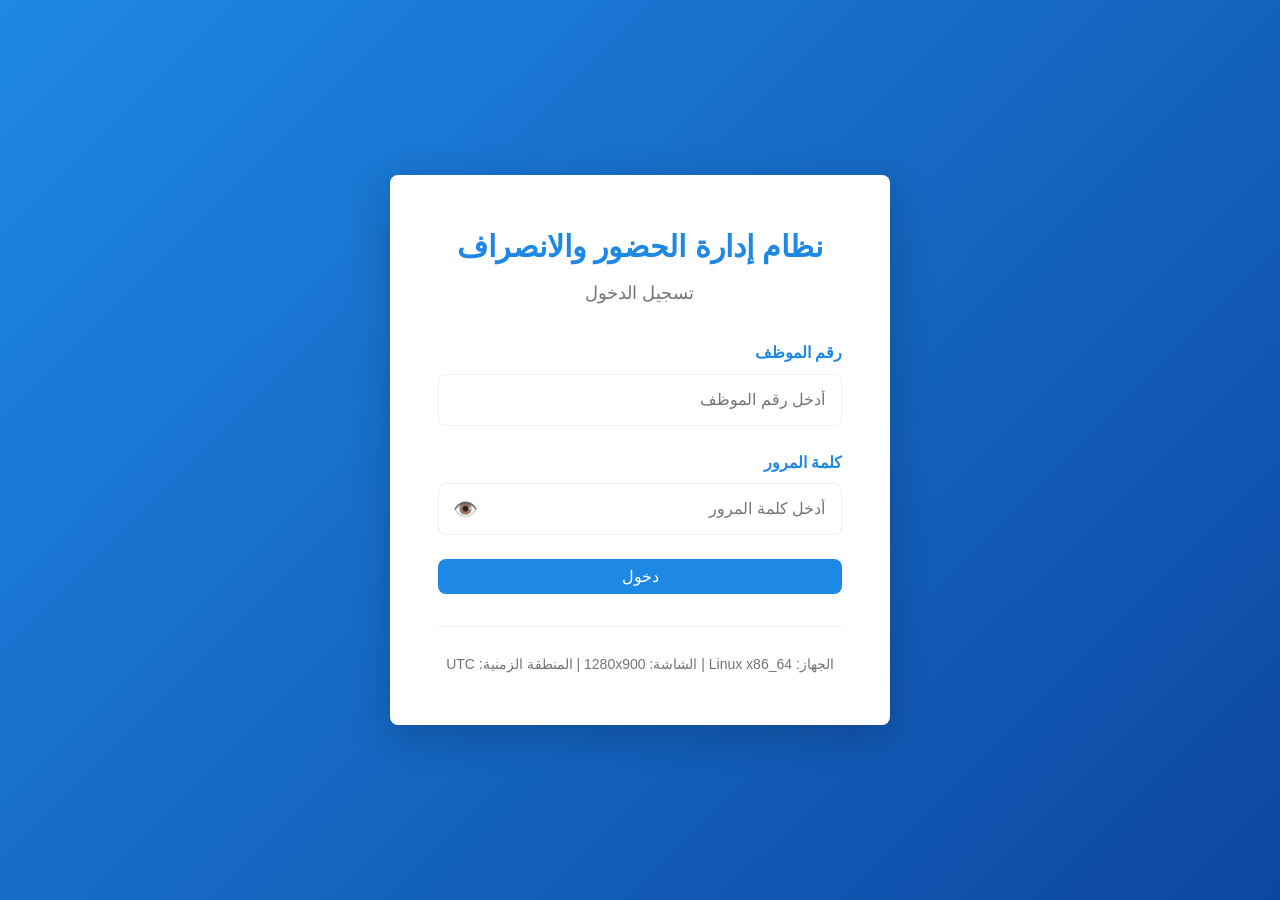
==== admin-dashboard.html @ fb148b2a "Add files via upload" ====
<!DOCTYPE html>
<html lang="ar" dir="rtl">
<head>
    <meta charset="UTF-8">
    <meta name="viewport" content="width=device-width, initial-scale=1.0">
    <meta name="theme-color" content="#d32f2f">
    <title>لوحة المدير - نظام الحضور والانصراف</title>
    <link rel="stylesheet" href="css/style.css">
    <link rel="stylesheet" href="css/dashboard.css">
</head>
<body>
    <div class="dashboard-container admin-dashboard">
        <!-- الشريط العلوي (Header) -->
        <header class="dashboard-header admin-header">
            <div class="header-content">
                <h1>لوحة إدارة النظام</h1>
                <div class="user-info">
                    <span id="adminName" class="user-name">--</span>
                    <button id="logoutBtn" class="btn btn-logout">تسجيل الخروج</button>
                </div>
            </div>
        </header>

        <!-- الجزء الرئيسي -->
        <main class="dashboard-main">
            <!-- رسائل التنبيه -->
            <div id="alertContainer" class="alert-container"></div>

            <!-- علامات التبويب (Tabs) -->
            <div class="tabs-container">
                <div class="tabs-header">
                    <button class="tab-btn active" data-tab="employees">إدارة الموظفين</button>
                    <button class="tab-btn" data-tab="disciplines">الجزاءات والسلف</button>
                    <button class="tab-btn" data-tab="reports">التقارير</button>
                    <button class="tab-btn" data-tab="devices">إدارة الأجهزة</button>
                    <button class="tab-btn" data-tab="settings">الإعدادات</button>
                </div>

                <!-- تبويب: إدارة الموظفين -->
                <div id="employees" class="tab-content active">
                    <h2>إدارة الموظفين</h2>
                    <button id="addEmployeeBtn" class="btn btn-primary">+ إضافة موظف جديد</button>
                    
                    <div class="table-responsive" style="margin-top: 20px;">
                        <table class="data-table">
                            <thead>
                                <tr>
                                    <th>المعرف</th>
                                    <th>الاسم</th>
                                    <th>الوظيفة</th>
                                    <th>الراتب</th>
                                    <th>الهاتف</th>
                                    <th>الحالة</th>
                                    <th>الإجراءات</th>
                                </tr>
                            </thead>
                            <tbody id="employeesTableBody">
                                <tr>
                                    <td colspan="7" class="text-center">جاري التحميل...</td>
                                </tr>
                            </tbody>
                        </table>
                    </div>
                </div>

                <!-- تبويب: الجزاءات والسلف -->
                <div id="disciplines" class="tab-content">
                    <h2>إدارة الجزاءات والسلف</h2>
                    <div class="form-row">
                        <button id="addDisciplineBtn" class="btn btn-danger">+ تطبيق جزاء</button>
                        <button id="addAdvanceBtn" class="btn btn-warning">+ إضافة سلفة</button>
                    </div>

                    <!-- جدول الجزاءات -->
                    <h3 style="margin-top: 30px;">سجل الجزاءات</h3>
                    <div class="table-responsive">
                        <table class="data-table">
                            <thead>
                                <tr>
                                    <th>الموظف</th>
                                    <th>النوع</th>
                                    <th>المبلغ/السبب</th>
                                    <th>التاريخ</th>
                                    <th>الإجراءات</th>
                                </tr>
                            </thead>
                            <tbody id="disciplinesTableBody">
                                <tr>
                                    <td colspan="5" class="text-center">لا توجد بيانات</td>
                                </tr>
                            </tbody>
                        </table>
                    </div>

                    <!-- جدول السلف -->
                    <h3 style="margin-top: 30px;">سجل السلف</h3>
                    <div class="table-responsive">
                        <table class="data-table">
                            <thead>
                                <tr>
                                    <th>الموظف</th>
                                    <th>المبلغ</th>
                                    <th>الخصم الشهري</th>
                                    <th>الأشهر المتبقية</th>
                                    <th>الإجراءات</th>
                                </tr>
                            </thead>
                            <tbody id="advancesTableBody">
                                <tr>
                                    <td colspan="5" class="text-center">لا توجد بيانات</td>
                                </tr>
                            </tbody>
                        </table>
                    </div>
                </div>

                <!-- تبويب: التقارير -->
                <div id="reports" class="tab-content">
                    <h2>التقارير</h2>
                    <div class="reports-container">
                        <!-- تقرير الحضور -->
                        <div class="report-card">
                            <h3>تقرير الحضور والانصراف</h3>
                            <div class="report-controls">
                                <input type="date" id="reportStartDate" class="form-control">
                                <input type="date" id="reportEndDate" class="form-control">
                                <button id="generateAttendanceReport" class="btn btn-info">عرض التقرير</button>
                                <button id="downloadAttendanceReport" class="btn btn-success">تحميل Excel</button>
                            </div>
                            <div class="table-responsive">
                                <table class="report-table" id="attendanceReportTable">
                                    <thead>
                                        <tr>
                                            <th>الاسم</th>
                                            <th>المعرف</th>
                                            <th>التاريخ</th>
                                            <th>وقت الحضور</th>
                                            <th>وقت الانصراف</th>
                                            <th>المدة</th>
                                            <th>الحالة</th>
                                        </tr>
                                    </thead>
                                    <tbody>
                                        <tr>
                                            <td colspan="7" class="text-center">لا توجد بيانات</td>
                                        </tr>
                                    </tbody>
                                </table>
                            </div>
                        </div>

                        <!-- تقرير الغياب -->
                        <div class="report-card">
                            <h3>تقرير الغياب</h3>
                            <div class="report-controls">
                                <input type="month" id="absenceReportMonth" class="form-control">
                                <button id="generateAbsenceReport" class="btn btn-info">عرض التقرير</button>
                                <button id="downloadAbsenceReport" class="btn btn-success">تحميل Excel</button>
                            </div>
                            <div class="table-responsive">
                                <table class="report-table" id="absenceReportTable">
                                    <thead>
                                        <tr>
                                            <th>الاسم</th>
                                            <th>المعرف</th>
                                            <th>عدد أيام الغياب</th>
                                            <th>النسبة %</th>
                                        </tr>
                                    </thead>
                                    <tbody>
                                        <tr>
                                            <td colspan="4" class="text-center">لا توجد بيانات</td>
                                        </tr>
                                    </tbody>
                                </table>
                            </div>
                        </div>

                        <!-- تقرير التأخيرات -->
                        <div class="report-card">
                            <h3>تقرير التأخيرات</h3>
                            <div class="report-controls">
                                <input type="month" id="lateReportMonth" class="form-control">
                                <button id="generateLateReport" class="btn btn-info">عرض التقرير</button>
                                <button id="downloadLateReport" class="btn btn-success">تحميل Excel</button>
                            </div>
                            <div class="table-responsive">
                                <table class="report-table" id="lateReportTable">
                                    <thead>
                                        <tr>
                                            <th>الاسم</th>
                                            <th>المعرف</th>
                                            <th>عدد مرات التأخير</th>
                                            <th>إجمالي دقائق التأخير</th>
                                        </tr>
                                    </thead>
                                    <tbody>
                                        <tr>
                                            <td colspan="4" class="text-center">لا توجد بيانات</td>
                                        </tr>
                                    </tbody>
                                </table>
                            </div>
                        </div>
                    </div>
                </div>

                <!-- تبويب: إدارة الأجهزة -->
                <div id="devices" class="tab-content">
                    <h2>طلبات تغيير الأجهزة</h2>
                    <div class="table-responsive">
                        <table class="data-table">
                            <thead>
                                <tr>
                                    <th>الموظف</th>
                                    <th>الجهاز القديم</th>
                                    <th>الجهاز الجديد</th>
                                    <th>تاريخ الطلب</th>
                                    <th>الحالة</th>
                                    <th>الإجراءات</th>
                                </tr>
                            </thead>
                            <tbody id="devicesTableBody">
                                <tr>
                                    <td colspan="6" class="text-center">لا توجد طلبات</td>
                                </tr>
                            </tbody>
                        </table>
                    </div>
                </div>

                <!-- تبويب: الإعدادات -->
                <div id="settings" class="tab-content">
                    <h2>الإعدادات</h2>
                    <div class="settings-section">
                        <h3>موقع مكان العمل</h3>
                        <div class="form-group">
                            <label>خط العرض (Latitude):</label>
                            <input type="number" id="workLatitude" class="form-control" step="0.00001" placeholder="مثلاً: 24.7136">
                        </div>
                        <div class="form-group">
                            <label>خط الطول (Longitude):</label>
                            <input type="number" id="workLongitude" class="form-control" step="0.00001" placeholder="مثلاً: 46.6753">
                        </div>
                        <div class="form-group">
                            <label>نطاق المسافة المسموح (متر):</label>
                            <input type="number" id="workRadius" class="form-control" value="100" placeholder="المسافة بالمتر">
                        </div>
                        <button id="saveLocationBtn" class="btn btn-success">حفظ الموقع</button>
                    </div>

                    <div class="settings-section">
                        <h3>أوقات العمل</h3>
                        <div class="form-group">
                            <label>موعد بدء العمل:</label>
                            <input type="time" id="workStartTime" class="form-control" value="08:00">
                        </div>
                        <div class="form-group">
                            <label>موعد نهاية العمل:</label>
                            <input type="time" id="workEndTime" class="form-control" value="17:00">
                        </div>
                        <button id="saveTimingsBtn" class="btn btn-success">حفظ الأوقات</button>
                    </div>
                </div>
            </div>
        </main>
    </div>

    <!-- Modal for forms will be added here dynamically -->
    <div id="modalContainer"></div>

    <!-- Scripts -->
    <script src="js/utils.js"></script>
    <script src="js/device-fingerprint.js"></script>
    <script src="js/sheets-api.js"></script>
    <script src="js/admin.js"></script>
</body>
</html>
---- css/style.css ----
/* ============================================
   النمط الأساسي - Mobile First
   ============================================ */

* {
    margin: 0;
    padding: 0;
    box-sizing: border-box;
}

:root {
    --primary-color: #1e88e5;
    --secondary-color: #fbc02d;
    --success-color: #43a047;
    --danger-color: #e53935;
    --warning-color: #fb8c00;
    --info-color: #0288d1;
    --light-color: #f5f5f5;
    --dark-color: #333333;
    --border-color: #eeeeee;
    --text-color: #424242;
    --text-light: #757575;
    
    --spacing-xs: 0.5rem;
    --spacing-sm: 1rem;
    --spacing-md: 1.5rem;
    --spacing-lg: 2rem;
    --spacing-xl: 3rem;
    
    --font-size-sm: 0.875rem;
    --font-size-base: 1rem;
    --font-size-lg: 1.125rem;
    --font-size-xl: 1.5rem;
    --font-size-2xl: 2rem;
    
    --border-radius: 8px;
    --transition: all 0.3s ease;
}

html {
    font-family: 'Segoe UI', Tahoma, Geneva, Verdana, sans-serif;
    -webkit-font-smoothing: antialiased;
}

body {
    font-family: 'Cairo', 'Segoe UI', sans-serif;
    background-color: var(--light-color);
    color: var(--text-color);
    line-height: 1.6;
    font-size: var(--font-size-base);
    direction: rtl;
}

/* ============================================
   التطبيق العام
   ============================================ */

h1 {
    font-size: var(--font-size-2xl);
    font-weight: bold;
    margin-bottom: var(--spacing-sm);
}

h2 {
    font-size: var(--font-size-xl);
    font-weight: 600;
    margin-bottom: var(--spacing-md);
    color: var(--dark-color);
}

h3 {
    font-size: var(--font-size-lg);
    font-weight: 600;
    margin-bottom: var(--spacing-sm);
}

p {
    margin-bottom: var(--spacing-sm);
}

a {
    color: var(--primary-color);
    text-decoration: none;
    transition: var(--transition);
}

a:hover {
    color: var(--info-color);
}

/* ============================================
   نماذج (Forms)
   ============================================ */

.form-control {
    width: 100%;
    padding: var(--spacing-sm);
    border: 1px solid var(--border-color);
    border-radius: var(--border-radius);
    font-size: var(--font-size-base);
    font-family: inherit;
    transition: var(--transition);
    background-color: white;
}

.form-control:focus {
    outline: none;
    border-color: var(--primary-color);
    box-shadow: 0 0 0 3px rgba(30, 136, 229, 0.1);
}

.form-control:disabled {
    background-color: var(--light-color);
    color: var(--text-light);
    cursor: not-allowed;
}

.form-group {
    margin-bottom: var(--spacing-md);
}

.form-group label {
    display: block;
    margin-bottom: var(--spacing-xs);
    font-weight: 500;
    color: var(--dark-color);
}

.form-row {
    display: flex;
    gap: var(--spacing-md);
    flex-wrap: wrap;
    margin-bottom: var(--spacing-md);
}

/* ============================================
   الأزرار (Buttons)
   ============================================ */

.btn {
    display: inline-flex;
    align-items: center;
    justify-content: center;
    gap: var(--spacing-xs);
    padding: var(--spacing-xs) var(--spacing-md);
    border: none;
    border-radius: var(--border-radius);
    font-size: var(--font-size-base);
    font-weight: 500;
    cursor: pointer;
    transition: var(--transition);
    text-decoration: none;
    white-space: nowrap;
    font-family: inherit;
}

.btn:disabled {
    opacity: 0.6;
    cursor: not-allowed;
}

.btn:hover:not(:disabled) {
    transform: translateY(-2px);
    box-shadow: 0 4px 12px rgba(0, 0, 0, 0.15);
}

.btn-primary {
    background-color: var(--primary-color);
    color: white;
}

.btn-primary:hover:not(:disabled) {
    background-color: #1565c0;
}

.btn-secondary {
    background-color: var(--secondary-color);
    color: #333;
}

.btn-secondary:hover:not(:disabled) {
    background-color: #f9a825;
}

.btn-success {
    background-color: var(--success-color);
    color: white;
}

.btn-success:hover:not(:disabled) {
    background-color: #388e3c;
}

.btn-danger {
    background-color: var(--danger-color);
    color: white;
}

.btn-danger:hover:not(:disabled) {
    background-color: #c62828;
}

.btn-warning {
    background-color: var(--warning-color);
    color: white;
}

.btn-warning:hover:not(:disabled) {
    background-color: #e65100;
}

.btn-info {
    background-color: var(--info-color);
    color: white;
}

.btn-info:hover:not(:disabled) {
    background-color: #0277bd;
}

.btn-logout {
    background-color: transparent;
    border: 1px solid var(--danger-color);
    color: var(--danger-color);
}

.btn-logout:hover:not(:disabled) {
    background-color: var(--danger-color);
    color: white;
}

.btn-block {
    width: 100%;
}

.btn-lg {
    padding: var(--spacing-md) var(--spacing-lg);
    font-size: var(--font-size-lg);
}

.btn-sm {
    padding: var(--spacing-xs) var(--spacing-sm);
    font-size: var(--font-size-sm);
}

/* ============================================
   الرسائل والتنبيهات
   ============================================ */

.alert {
    padding: var(--spacing-sm) var(--spacing-md);
    border-radius: var(--border-radius);
    margin-bottom: var(--spacing-md);
    animation: slideInDown 0.3s ease;
}

@keyframes slideInDown {
    from {
        transform: translateY(-20px);
        opacity: 0;
    }
    to {
        transform: translateY(0);
        opacity: 1;
    }
}

.alert-success {
    background-color: #e8f5e9;
    border-left: 4px solid var(--success-color);
    color: #2e7d32;
}

.alert-danger {
    background-color: #ffebee;
    border-left: 4px solid var(--danger-color);
    color: #c62828;
}

.alert-warning {
    background-color: #fff3e0;
    border-left: 4px solid var(--warning-color);
    color: #e65100;
}

.alert-info {
    background-color: #e1f5fe;
    border-left: 4px solid var(--info-color);
    color: #0277bd;
}

.alert-container {
    position: fixed;
    top: var(--spacing-md);
    right: var(--spacing-md);
    max-width: 400px;
    z-index: 1000;
}

/* ============================================
   الجداول
   ============================================ */

.table-responsive {
    overflow-x: auto;
    margin-bottom: var(--spacing-lg);
}

table {
    width: 100%;
    border-collapse: collapse;
    background-color: white;
}

th {
    background-color: var(--primary-color);
    color: white;
    padding: var(--spacing-sm);
    text-align: right;
    font-weight: 600;
}

td {
    padding: var(--spacing-sm);
    border-bottom: 1px solid var(--border-color);
}

tr:hover {
    background-color: var(--light-color);
}

.text-center {
    text-align: center;
}

.text-right {
    text-align: right;
}

.text-left {
    text-align: left;
}

/* ============================================
   البطاقات
   ============================================ */

.card-section {
    background-color: white;
    border-radius: var(--border-radius);
    padding: var(--spacing-lg);
    margin-bottom: var(--spacing-lg);
    box-shadow: 0 2px 4px rgba(0, 0, 0, 0.1);
}

/* ============================================
   حالة التحميل
   ============================================ */

.loading-spinner {
    display: flex;
    flex-direction: column;
    align-items: center;
    justify-content: center;
    padding: var(--spacing-lg);
}

.spinner {
    width: 40px;
    height: 40px;
    border: 4px solid var(--light-color);
    border-top-color: var(--primary-color);
    border-radius: 50%;
    animation: spin 1s linear infinite;
}

@keyframes spin {
    to {
        transform: rotate(360deg);
    }
}

.spinner + p {
    margin-top: var(--spacing-md);
    color: var(--text-light);
}

/* ============================================
   الشبكات (Grid)
   ============================================ */

.grid {
    display: grid;
    gap: var(--spacing-md);
}

.grid-2 {
    grid-template-columns: repeat(2, 1fr);
}

.grid-3 {
    grid-template-columns: repeat(3, 1fr);
}

.grid-4 {
    grid-template-columns: repeat(4, 1fr);
}

/* ============================================
   الاستجابية للأجهزة الكبيرة
   ============================================ */

@media (min-width: 768px) {
    :root {
        --font-size-xl: 1.875rem;
        --font-size-2xl: 2.5rem;
    }

    .grid-2 {
        grid-template-columns: repeat(2, 1fr);
    }

    .grid-3 {
        grid-template-columns: repeat(3, 1fr);
    }

    .grid-4 {
        grid-template-columns: repeat(4, 1fr);
    }
}

@media (min-width: 1024px) {
    .alert-container {
        max-width: 600px;
    }
}
---- css/dashboard.css ----
/* ============================================
   أنماط لوحات العمل (Dashboards)
   ============================================ */

body {
    background-color: var(--light-color);
}

.dashboard-container {
    min-height: 100vh;
    display: flex;
    flex-direction: column;
}

/* ============================================
   الشريط العلوي (Header)
   ============================================ */

.dashboard-header {
    background: linear-gradient(135deg, #1e88e5 0%, #1565c0 100%);
    color: white;
    padding: var(--spacing-md);
    box-shadow: 0 2px 8px rgba(0, 0, 0, 0.15);
    position: sticky;
    top: 0;
    z-index: 100;
}

.dashboard-header.admin-header {
    background: linear-gradient(135deg, #d32f2f 0%, #b71c1c 100%);
}

.header-content {
    display: flex;
    justify-content: space-between;
    align-items: center;
    max-width: 1400px;
    margin: 0 auto;
    gap: var(--spacing-md);
}

.header-content h1 {
    margin: 0;
    font-size: var(--font-size-lg);
    color: white;
}

.user-info {
    display: flex;
    align-items: center;
    gap: var(--spacing-md);
}

.user-name {
    font-weight: 600;
    font-size: var(--font-size-sm);
    white-space: nowrap;
}

/* ============================================
   المحتوى الرئيسي
   ============================================ */

.dashboard-main {
    flex: 1;
    padding: var(--spacing-lg);
    max-width: 1400px;
    width: 100%;
    margin: 0 auto;
}

/* ============================================
   إحصائيات (Stats)
   ============================================ */

.statistics-section {
    margin-bottom: var(--spacing-lg);
}

.stats-grid {
    display: grid;
    grid-template-columns: 1fr;
    gap: var(--spacing-md);
    margin-bottom: var(--spacing-lg);
}

.stat-card {
    background: white;
    border-radius: var(--border-radius);
    padding: var(--spacing-md);
    text-align: center;
    box-shadow: 0 2px 4px rgba(0, 0, 0, 0.1);
    transition: var(--transition);
    border-top: 4px solid;
}

.stat-card:hover {
    transform: translateY(-4px);
    box-shadow: 0 4px 12px rgba(0, 0, 0, 0.15);
}

.stat-attendance {
    border-top-color: #4caf50;
}

.stat-absence {
    border-top-color: #f44336;
}

.stat-leave {
    border-top-color: #2196f3;
}

.stat-late {
    border-top-color: #ff9800;
}

.stat-discount {
    border-top-color: #9c27b0;
}

.stat-warning {
    border-top-color: #f57c00;
}

.stat-number {
    font-size: 2rem;
    font-weight: bold;
    color: var(--primary-color);
    margin-bottom: var(--spacing-xs);
}

.stat-label {
    font-size: var(--font-size-base);
    font-weight: 600;
    color: var(--dark-color);
    margin-bottom: var(--spacing-xs);
}

.stat-unit {
    font-size: var(--font-size-sm);
    color: var(--text-light);
}

@media (min-width: 768px) {
    .stats-grid {
        grid-template-columns: repeat(2, 1fr);
    }
}

@media (min-width: 1024px) {
    .stats-grid {
        grid-template-columns: repeat(3, 1fr);
    }
}

/* ============================================
   قسم الحضور والانصراف
   ============================================ */

.attendance-section {
    background: white;
}

.attendance-status {
    display: flex;
    justify-content: space-between;
    align-items: center;
    margin-bottom: var(--spacing-lg);
    padding-bottom: var(--spacing-md);
    border-bottom: 1px solid var(--border-color);
}

.status-display {
    display: flex;
    align-items: center;
}

.status-badge {
    padding: var(--spacing-xs) var(--spacing-md);
    border-radius: 20px;
    font-weight: 600;
    font-size: var(--font-size-sm);
}

.status-present {
    background-color: #e8f5e9;
    color: #2e7d32;
}

.status-absent {
    background-color: #ffebee;
    color: #c62828;
}

.time-display {
    text-align: center;
}

.current-time {
    font-size: var(--font-size-2xl);
    font-weight: bold;
    color: var(--primary-color);
    margin-bottom: var(--spacing-xs);
}

.current-date {
    color: var(--text-light);
}

.attendance-buttons {
    display: grid;
    grid-template-columns: 1fr 1fr;
    gap: var(--spacing-md);
    margin-bottom: var(--spacing-lg);
}

.btn-lg {
    flex-direction: column;
    height: 120px;
    border-radius: 12px;
    font-size: var(--font-size-lg);
    font-weight: 600;
}

.button-icon {
    font-size: 2rem;
    display: block;
}

.last-attendance-info {
    background-color: var(--light-color);
    padding: var(--spacing-md);
    border-radius: var(--border-radius);
    border-right: 3px solid var(--primary-color);
}

.last-attendance-info p {
    margin-bottom: var(--spacing-xs);
    font-size: var(--font-size-sm);
}

.last-attendance-info span {
    font-weight: 600;
    color: var(--primary-color);
}

/* ============================================
   بطاقة بيانات الموظف
   ============================================ */

.employee-card {
    background: white;
}

.info-grid {
    display: grid;
    grid-template-columns: 1fr;
    gap: var(--spacing-md);
}

.info-item {
    display: flex;
    justify-content: space-between;
    align-items: center;
    padding: var(--spacing-sm) 0;
    border-bottom: 1px solid var(--border-color);
}

.info-item:last-child {
    border-bottom: none;
}

.info-item .label {
    font-weight: 600;
    color: var(--dark-color);
}

.info-item .value {
    color: var(--primary-color);
    font-weight: 500;
}

@media (min-width: 768px) {
    .info-grid {
        grid-template-columns: repeat(2, 1fr);
    }

    .info-item {
        flex-direction: column;
        align-items: flex-start;
    }

    .info-item .label {
        margin-bottom: var(--spacing-xs);
    }
}

/* ============================================
   سجل الحضور
   ============================================ */

.attendance-history {
    background: white;
}

.attendance-table {
    margin-top: var(--spacing-md);
}

.attendance-table th {
    background-color: var(--primary-color);
    color: white;
}

/* ============================================
   علامات التبويب (Tabs)
   ============================================ */

.tabs-container {
    background: white;
    border-radius: var(--border-radius);
    box-shadow: 0 2px 4px rgba(0, 0, 0, 0.1);
    overflow: hidden;
}

.tabs-header {
    display: flex;
    overflow-x: auto;
    -webkit-overflow-scrolling: touch;
    border-bottom: 2px solid var(--border-color);
}

.tab-btn {
    flex: 1;
    padding: var(--spacing-md) var(--spacing-sm);
    background: none;
    border: none;
    cursor: pointer;
    font-size: var(--font-size-sm);
    font-weight: 500;
    color: var(--text-light);
    transition: var(--transition);
    white-space: nowrap;
    border-bottom: 3px solid transparent;
    min-width: 150px;
}

.tab-btn.active {
    color: var(--primary-color);
    border-bottom-color: var(--primary-color);
}

.tab-btn:hover {
    background-color: var(--light-color);
}

.tab-content {
    display: none;
    padding: var(--spacing-lg);
    animation: fadeIn 0.3s ease;
}

.tab-content.active {
    display: block;
}

@keyframes fadeIn {
    from {
        opacity: 0;
    }
    to {
        opacity: 1;
    }
}

/* ============================================
   البيانات والجداول
   ============================================ */

.data-table {
    width: 100%;
    border-collapse: collapse;
}

.data-table th {
    background-color: var(--primary-color);
    color: white;
    padding: var(--spacing-sm);
    text-align: right;
    font-weight: 600;
}

.data-table td {
    padding: var(--spacing-sm);
    border-bottom: 1px solid var(--border-color);
}

.data-table tbody tr:hover {
    background-color: var(--light-color);
}

/* ============================================
   التقارير
   ============================================ */

.reports-container {
    display: grid;
    grid-template-columns: 1fr;
    gap: var(--spacing-lg);
}

.report-card {
    background: white;
    border-radius: var(--border-radius);
    padding: var(--spacing-lg);
    box-shadow: 0 2px 4px rgba(0, 0, 0, 0.1);
}

.report-card h3 {
    color: var(--primary-color);
    margin-bottom: var(--spacing-md);
}

.report-controls {
    display: flex;
    gap: var(--spacing-sm);
    margin-bottom: var(--spacing-md);
    flex-wrap: wrap;
}

.report-controls .form-control {
    flex: 1;
    min-width: 150px;
}

.report-controls .btn {
    min-width: 120px;
}

.report-table {
    width: 100%;
    margin-top: var(--spacing-md);
}

.report-table th {
    background-color: var(--info-color);
    color: white;
}

/* ============================================
   الإعدادات
   ============================================ */

.settings-section {
    background: white;
    border-radius: var(--border-radius);
    padding: var(--spacing-lg);
    margin-bottom: var(--spacing-lg);
    box-shadow: 0 2px 4px rgba(0, 0, 0, 0.1);
}

.settings-section h3 {
    color: var(--primary-color);
    margin-bottom: var(--spacing-md);
}

/* ============================================
   الاستجابية للأجهزة
   ============================================ */

@media (max-width: 767px) {
    .dashboard-main {
        padding: var(--spacing-md);
    }

    .header-content {
        flex-direction: column;
        align-items: flex-start;
    }

    .header-content h1 {
        font-size: var(--font-size-lg);
    }

    .user-info {
        width: 100%;
        justify-content: space-between;
    }

    .tab-btn {
        min-width: 120px;
        font-size: var(--font-size-sm);
    }

    .reports-container {
        grid-template-columns: 1fr;
    }
}

@media (min-width: 768px) {
    .dashboard-main {
        padding: var(--spacing-xl);
    }

    .reports-container {
        grid-template-columns: repeat(2, 1fr);
    }
}

@media (min-width: 1024px) {
    .reports-container {
        grid-template-columns: repeat(2, 1fr);
    }
}

@media (min-width: 1200px) {
    .dashboard-main {
        padding: var(--spacing-xl) var(--spacing-xl);
    }
}
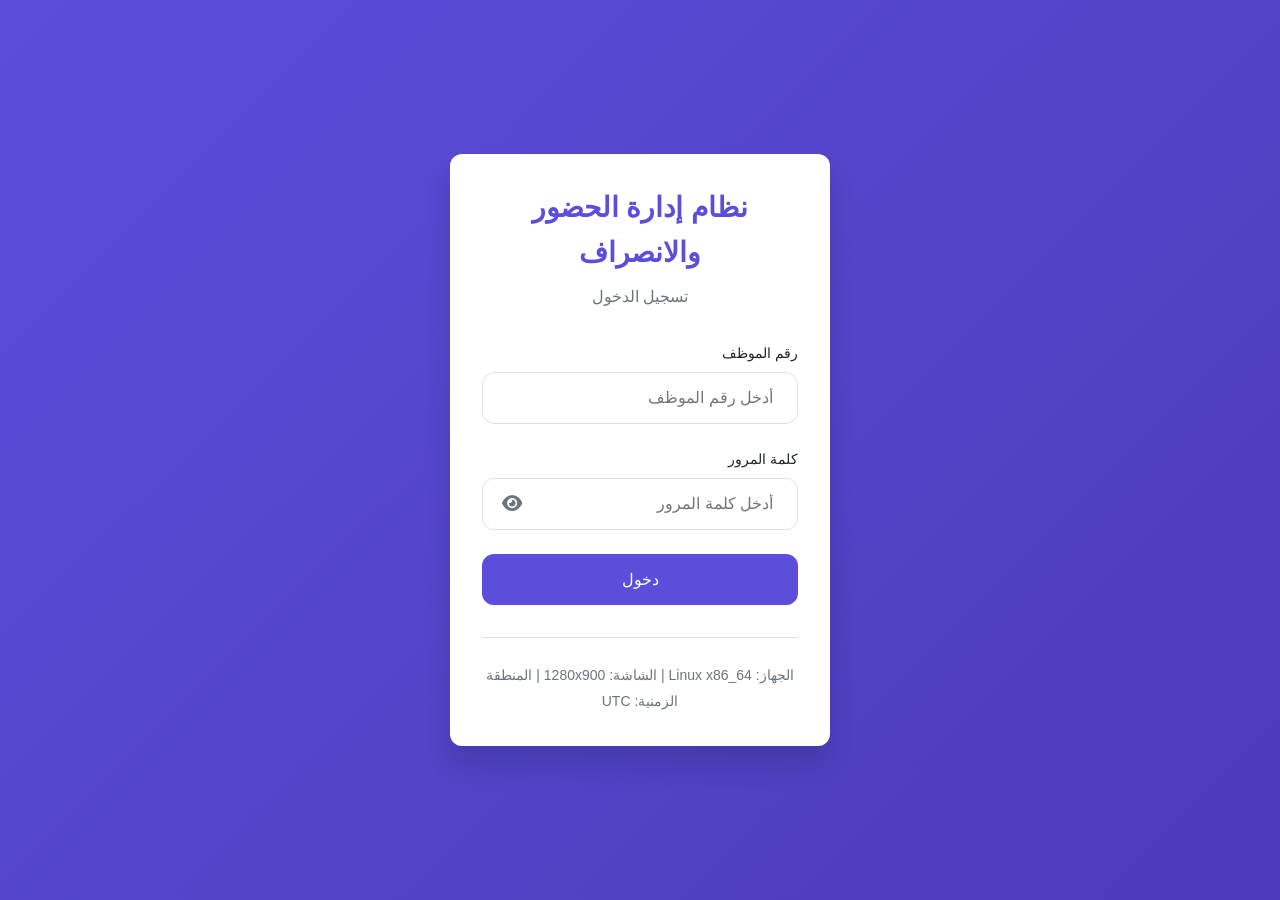
==== commit becc014b: "Update admin-dashboard.html" ====
--- a/css/style.css
+++ b/css/style.css
@@ -1,5 +1,6 @@
 /* ============================================
-   النمط الأساسي - Mobile First
+   التصميم الأساسي - Minimalist Modern
+   Mobile First + بسيط وحديث
    ============================================ */
 
 * {
@@ -9,17 +10,24 @@
 }
 
 :root {
-    --primary-color: #1e88e5;
-    --secondary-color: #fbc02d;
-    --success-color: #43a047;
-    --danger-color: #e53935;
-    --warning-color: #fb8c00;
-    --info-color: #0288d1;
-    --light-color: #f5f5f5;
-    --dark-color: #333333;
-    --border-color: #eeeeee;
-    --text-color: #424242;
-    --text-light: #757575;
+    --primary-color: #5b4edb;
+    --primary-light: #7c68ee;
+    --primary-dark: #4c3bb8;
+    --success-color: #28a745;
+    --success-dark: #1e8449;
+    --danger-color: #dc3545;
+    --danger-dark: #c82333;
+    --warning-color: #ffc107;
+    --warning-dark: #e0a800;
+    --info-color: #17a2b8;
+    --info-dark: #138496;
+    --light-color: #f8f9fa;
+    --light-gray: #e9ecef;
+    --dark-color: #212529;
+    --text-color: #495057;
+    --text-light: #6c757d;
+    --border-color: #dee2e6;
+    --accent-color: #8e7cc3;
     
     --spacing-xs: 0.5rem;
     --spacing-sm: 1rem;
@@ -33,8 +41,11 @@
     --font-size-xl: 1.5rem;
     --font-size-2xl: 2rem;
     
-    --border-radius: 8px;
-    --transition: all 0.3s ease;
+    --border-radius: 12px;
+    --transition: all 0.2s ease;
+    --shadow-sm: 0 1px 2px rgba(33, 37, 41, 0.05);
+    --shadow-md: 0 4px 6px rgba(33, 37, 41, 0.1);
+    --shadow-lg: 0 10px 15px rgba(33, 37, 41, 0.12);
 }
 
 html {
@@ -57,8 +68,9 @@
 
 h1 {
     font-size: var(--font-size-2xl);
-    font-weight: bold;
+    font-weight: 600;
     margin-bottom: var(--spacing-sm);
+    color: var(--dark-color);
 }
 
 h2 {
@@ -72,10 +84,12 @@
     font-size: var(--font-size-lg);
     font-weight: 600;
     margin-bottom: var(--spacing-sm);
+    color: var(--dark-color);
 }
 
 p {
     margin-bottom: var(--spacing-sm);
+    color: var(--text-color);
 }
 
 a {
@@ -85,7 +99,7 @@
 }
 
 a:hover {
-    color: var(--info-color);
+    color: var(--primary-dark);
 }
 
 /* ============================================
@@ -94,23 +108,25 @@
 
 .form-control {
     width: 100%;
-    padding: var(--spacing-sm);
+    padding: var(--spacing-sm) var(--spacing-md);
     border: 1px solid var(--border-color);
     border-radius: var(--border-radius);
     font-size: var(--font-size-base);
     font-family: inherit;
     transition: var(--transition);
     background-color: white;
+    color: var(--text-color);
 }
 
 .form-control:focus {
     outline: none;
     border-color: var(--primary-color);
-    box-shadow: 0 0 0 3px rgba(30, 136, 229, 0.1);
+    background-color: #f0f4ff;
+    box-shadow: 0 0 0 3px rgba(99, 102, 241, 0.08);
 }
 
 .form-control:disabled {
-    background-color: var(--light-color);
+    background-color: var(--light-gray);
     color: var(--text-light);
     cursor: not-allowed;
 }
@@ -123,6 +139,7 @@
     display: block;
     margin-bottom: var(--spacing-xs);
     font-weight: 500;
+    font-size: var(--font-size-sm);
     color: var(--dark-color);
 }
 
@@ -142,7 +159,7 @@
     align-items: center;
     justify-content: center;
     gap: var(--spacing-xs);
-    padding: var(--spacing-xs) var(--spacing-md);
+    padding: var(--spacing-sm) var(--spacing-md);
     border: none;
     border-radius: var(--border-radius);
     font-size: var(--font-size-base);
@@ -152,16 +169,21 @@
     text-decoration: none;
     white-space: nowrap;
     font-family: inherit;
+    box-shadow: var(--shadow-sm);
 }
 
 .btn:disabled {
-    opacity: 0.6;
+    opacity: 0.5;
     cursor: not-allowed;
 }
 
 .btn:hover:not(:disabled) {
-    transform: translateY(-2px);
-    box-shadow: 0 4px 12px rgba(0, 0, 0, 0.15);
+    transform: translateY(-1px);
+    box-shadow: var(--shadow-md);
+}
+
+.btn:active:not(:disabled) {
+    transform: translateY(0);
 }
 
 .btn-primary {
@@ -170,16 +192,18 @@
 }
 
 .btn-primary:hover:not(:disabled) {
-    background-color: #1565c0;
+    background-color: var(--primary-dark);
 }
 
 .btn-secondary {
-    background-color: var(--secondary-color);
-    color: #333;
+    background-color: var(--light-gray);
+    color: var(--text-color);
+    border: 1px solid var(--border-color);
+    box-shadow: none;
 }
 
 .btn-secondary:hover:not(:disabled) {
-    background-color: #f9a825;
+    background-color: #e2e8f0;
 }
 
 .btn-success {
@@ -188,7 +212,7 @@
 }
 
 .btn-success:hover:not(:disabled) {
-    background-color: #388e3c;
+    background-color: var(--success-dark);
 }
 
 .btn-danger {
@@ -197,7 +221,7 @@
 }
 
 .btn-danger:hover:not(:disabled) {
-    background-color: #c62828;
+    background-color: var(--danger-dark);
 }
 
 .btn-warning {
@@ -206,7 +230,7 @@
 }
 
 .btn-warning:hover:not(:disabled) {
-    background-color: #e65100;
+    background-color: var(--warning-dark);
 }
 
 .btn-info {
@@ -215,18 +239,18 @@
 }
 
 .btn-info:hover:not(:disabled) {
-    background-color: #0277bd;
+    background-color: var(--info-dark);
 }
 
 .btn-logout {
     background-color: transparent;
-    border: 1px solid var(--danger-color);
+    border: 1.5px solid var(--danger-color);
     color: var(--danger-color);
+    box-shadow: none;
 }
 
 .btn-logout:hover:not(:disabled) {
-    background-color: var(--danger-color);
-    color: white;
+    background-color: #fee2e2;
 }
 
 .btn-block {
@@ -248,10 +272,11 @@
    ============================================ */
 
 .alert {
-    padding: var(--spacing-sm) var(--spacing-md);
+    padding: var(--spacing-md);
     border-radius: var(--border-radius);
     margin-bottom: var(--spacing-md);
     animation: slideInDown 0.3s ease;
+    border-left: 4px solid;
 }
 
 @keyframes slideInDown {
@@ -266,27 +291,27 @@
 }
 
 .alert-success {
-    background-color: #e8f5e9;
-    border-left: 4px solid var(--success-color);
-    color: #2e7d32;
+    background-color: #f0fdf4;
+    border-left-color: var(--success-color);
+    color: #166534;
 }
 
 .alert-danger {
-    background-color: #ffebee;
-    border-left: 4px solid var(--danger-color);
-    color: #c62828;
+    background-color: #fef2f2;
+    border-left-color: var(--danger-color);
+    color: #7f1d1d;
 }
 
 .alert-warning {
-    background-color: #fff3e0;
-    border-left: 4px solid var(--warning-color);
-    color: #e65100;
+    background-color: #fffbeb;
+    border-left-color: var(--warning-color);
+    color: #92400e;
 }
 
 .alert-info {
-    background-color: #e1f5fe;
-    border-left: 4px solid var(--info-color);
-    color: #0277bd;
+    background-color: #eff6ff;
+    border-left-color: var(--info-color);
+    color: #1e40af;
 }
 
 .alert-container {
@@ -303,6 +328,7 @@
 
 .table-responsive {
     overflow-x: auto;
+    -webkit-overflow-scrolling: touch;
     margin-bottom: var(--spacing-lg);
 }
 
@@ -310,23 +336,27 @@
     width: 100%;
     border-collapse: collapse;
     background-color: white;
+    border-radius: var(--border-radius);
+    overflow: hidden;
 }
 
 th {
     background-color: var(--primary-color);
     color: white;
-    padding: var(--spacing-sm);
+    padding: var(--spacing-md);
     text-align: right;
     font-weight: 600;
+    font-size: var(--font-size-sm);
 }
 
 td {
-    padding: var(--spacing-sm);
+    padding: var(--spacing-md);
     border-bottom: 1px solid var(--border-color);
+    font-size: var(--font-size-sm);
 }
 
 tr:hover {
-    background-color: var(--light-color);
+    background-color: var(--light-gray);
 }
 
 .text-center {
@@ -350,7 +380,7 @@
     border-radius: var(--border-radius);
     padding: var(--spacing-lg);
     margin-bottom: var(--spacing-lg);
-    box-shadow: 0 2px 4px rgba(0, 0, 0, 0.1);
+    box-shadow: var(--shadow-md);
 }
 
 /* ============================================
@@ -368,7 +398,7 @@
 .spinner {
     width: 40px;
     height: 40px;
-    border: 4px solid var(--light-color);
+    border: 3px solid var(--light-gray);
     border-top-color: var(--primary-color);
     border-radius: 50%;
     animation: spin 1s linear infinite;
@@ -383,6 +413,7 @@
 .spinner + p {
     margin-top: var(--spacing-md);
     color: var(--text-light);
+    font-size: var(--font-size-sm);
 }
 
 /* ============================================
@@ -407,13 +438,42 @@
 }
 
 /* ============================================
-   الاستجابية للأجهزة الكبيرة
-   ============================================ */
+   الأيقونات
+   ============================================ */
+
+.icon {
+    display: inline-flex;
+    align-items: center;
+    justify-content: center;
+}
+
+.icon-sm {
+    font-size: 1rem;
+}
+
+.icon-md {
+    font-size: 1.5rem;
+}
+
+.icon-lg {
+    font-size: 2rem;
+}
+
+/* ============================================
+   استجابية الأجهزة
+   ============================================ */
+
+@media (max-width: 767px) {
+    :root {
+        --font-size-xl: 1.25rem;
+        --font-size-2xl: 1.75rem;
+    }
+}
 
 @media (min-width: 768px) {
     :root {
         --font-size-xl: 1.875rem;
-        --font-size-2xl: 2.5rem;
+        --font-size-2xl: 2.25rem;
     }
 
     .grid-2 {
@@ -427,10 +487,8 @@
     .grid-4 {
         grid-template-columns: repeat(4, 1fr);
     }
-}
-
-@media (min-width: 1024px) {
+
     .alert-container {
-        max-width: 600px;
-    }
-}
+        max-width: 500px;
+    }
+}
--- a/css/dashboard.css
+++ b/css/dashboard.css
@@ -1,5 +1,5 @@
 /* ============================================
-   أنماط لوحات العمل (Dashboards)
+   تصميم لوحات العمل - Minimalist Modern
    ============================================ */
 
 body {
@@ -17,17 +17,17 @@
    ============================================ */
 
 .dashboard-header {
-    background: linear-gradient(135deg, #1e88e5 0%, #1565c0 100%);
+    background: linear-gradient(135deg, #5b4edb 0%, #4c3bb8 100%);
     color: white;
-    padding: var(--spacing-md);
-    box-shadow: 0 2px 8px rgba(0, 0, 0, 0.15);
+    box-shadow: 0 4px 12px rgba(91, 78, 219, 0.2);
     position: sticky;
     top: 0;
     z-index: 100;
 }
 
 .dashboard-header.admin-header {
-    background: linear-gradient(135deg, #d32f2f 0%, #b71c1c 100%);
+    background: linear-gradient(135deg, #ef4444 0%, #dc2626 100%);
+    box-shadow: 0 4px 12px rgba(239, 68, 68, 0.2);
 }
 
 .header-content {
@@ -37,12 +37,14 @@
     max-width: 1400px;
     margin: 0 auto;
     gap: var(--spacing-md);
+    padding: 0 var(--spacing-md);
 }
 
 .header-content h1 {
     margin: 0;
-    font-size: var(--font-size-lg);
+    font-size: 1.25rem;
     color: white;
+    font-weight: 600;
 }
 
 .user-info {
@@ -52,7 +54,7 @@
 }
 
 .user-name {
-    font-weight: 600;
+    font-weight: 500;
     font-size: var(--font-size-sm);
     white-space: nowrap;
 }
@@ -63,17 +65,115 @@
 
 .dashboard-main {
     flex: 1;
-    padding: var(--spacing-lg);
+    padding: var(--spacing-md);
     max-width: 1400px;
     width: 100%;
     margin: 0 auto;
 }
 
 /* ============================================
-   إحصائيات (Stats)
+   قسم الترحيب
+   ============================================ */
+
+.welcome-section {
+    background: linear-gradient(135deg, rgba(255, 255, 255, 0.15) 0%, rgba(255, 255, 255, 0.05) 100%);
+    border-radius: 0;
+    padding: var(--spacing-md) var(--spacing-lg);
+    margin: 0;
+    box-shadow: none;
+    color: white;
+}
+
+.welcome-content {
+    display: flex;
+    align-items: center;
+    justify-content: space-between;
+    gap: var(--spacing-md);
+    max-width: 1400px;
+    margin: 0 auto;
+    padding: 0 var(--spacing-md);
+}
+
+.welcome-icon {
+    font-size: 2.5rem;
+    display: flex;
+    align-items: center;
+    justify-content: center;
+    width: 70px;
+    height: 70px;
+    background: rgba(255, 255, 255, 0.2);
+    border-radius: 50%;
+    flex-shrink: 0;
+}
+
+.welcome-text {
+    flex: 1;
+}
+
+.welcome-text h2 {
+    font-size: 1.3rem;
+    color: white;
+    margin-bottom: var(--spacing-xs);
+    font-weight: 600;
+}
+
+.welcome-text p {
+    color: rgba(255, 255, 255, 0.95);
+    margin-bottom: var(--spacing-xs);
+    font-size: 0.95rem;
+}
+
+#welcomeName {
+    font-weight: 700;
+    font-size: 1.1rem;
+}
+
+.welcome-subtitle {
+    color: rgba(255, 255, 255, 0.85) !important;
+    font-size: 0.95rem !important;
+}
+
+#logoutBtn {
+    white-space: nowrap;
+    flex-shrink: 0;
+}
+
+@media (max-width: 767px) {
+    .welcome-content {
+        flex-direction: column;
+        align-items: flex-start;
+        gap: var(--spacing-sm);
+    }
+
+    .welcome-section {
+        padding: var(--spacing-md);
+    }
+
+    .welcome-icon {
+        width: 60px;
+        height: 60px;
+        font-size: 2rem;
+    }
+
+    .welcome-text h2 {
+        font-size: 1.1rem;
+    }
+
+    .welcome-text p {
+        font-size: 0.85rem;
+    }
+}
+
+/* ============================================
+   إحصائيات (Stats) - بسيطة وحديثة
    ============================================ */
 
 .statistics-section {
+    margin-bottom: var(--spacing-lg);
+}
+
+.statistics-section h2 {
+    color: var(--dark-color);
     margin-bottom: var(--spacing-lg);
 }
 
@@ -87,51 +187,57 @@
 .stat-card {
     background: white;
     border-radius: var(--border-radius);
-    padding: var(--spacing-md);
+    padding: var(--spacing-lg);
     text-align: center;
-    box-shadow: 0 2px 4px rgba(0, 0, 0, 0.1);
+    box-shadow: var(--shadow-md);
     transition: var(--transition);
-    border-top: 4px solid;
+    border: none;
 }
 
 .stat-card:hover {
-    transform: translateY(-4px);
-    box-shadow: 0 4px 12px rgba(0, 0, 0, 0.15);
+    transform: translateY(-2px);
+    box-shadow: var(--shadow-lg);
 }
 
 .stat-attendance {
-    border-top-color: #4caf50;
+    background: linear-gradient(135deg, rgba(40, 167, 69, 0.1) 0%, rgba(40, 167, 69, 0.05) 100%);
+    border-top: 3px solid #28a745;
 }
 
 .stat-absence {
-    border-top-color: #f44336;
+    background: linear-gradient(135deg, rgba(220, 53, 69, 0.1) 0%, rgba(220, 53, 69, 0.05) 100%);
+    border-top: 3px solid #dc3545;
 }
 
 .stat-leave {
-    border-top-color: #2196f3;
+    background: linear-gradient(135deg, rgba(23, 162, 184, 0.1) 0%, rgba(23, 162, 184, 0.05) 100%);
+    border-top: 3px solid #17a2b8;
 }
 
 .stat-late {
-    border-top-color: #ff9800;
+    background: linear-gradient(135deg, rgba(255, 193, 7, 0.1) 0%, rgba(255, 193, 7, 0.05) 100%);
+    border-top: 3px solid #ffc107;
 }
 
 .stat-discount {
-    border-top-color: #9c27b0;
+    background: linear-gradient(135deg, rgba(142, 124, 195, 0.1) 0%, rgba(142, 124, 195, 0.05) 100%);
+    border-top: 3px solid #8e7cc3;
 }
 
 .stat-warning {
-    border-top-color: #f57c00;
+    background: linear-gradient(135deg, rgba(220, 53, 69, 0.15) 0%, rgba(220, 53, 69, 0.05) 100%);
+    border-top: 3px solid #dc3545;
 }
 
 .stat-number {
-    font-size: 2rem;
-    font-weight: bold;
+    font-size: 2.5rem;
+    font-weight: 700;
     color: var(--primary-color);
     margin-bottom: var(--spacing-xs);
 }
 
 .stat-label {
-    font-size: var(--font-size-base);
+    font-size: var(--font-size-sm);
     font-weight: 600;
     color: var(--dark-color);
     margin-bottom: var(--spacing-xs);
@@ -142,7 +248,7 @@
     color: var(--text-light);
 }
 
-@media (min-width: 768px) {
+@media (min-width: 640px) {
     .stats-grid {
         grid-template-columns: repeat(2, 1fr);
     }
@@ -160,6 +266,7 @@
 
 .attendance-section {
     background: white;
+    box-shadow: var(--shadow-md);
 }
 
 .attendance-status {
@@ -168,7 +275,7 @@
     align-items: center;
     margin-bottom: var(--spacing-lg);
     padding-bottom: var(--spacing-md);
-    border-bottom: 1px solid var(--border-color);
+    border-bottom: 2px solid var(--border-color);
 }
 
 .status-display {
@@ -184,13 +291,15 @@
 }
 
 .status-present {
-    background-color: #e8f5e9;
-    color: #2e7d32;
+    background-color: #d4edda;
+    color: #155724;
+    border: 1px solid #c3e6cb;
 }
 
 .status-absent {
-    background-color: #ffebee;
-    color: #c62828;
+    background-color: #f8d7da;
+    color: #721c24;
+    border: 1px solid #f5c6cb;
 }
 
 .time-display {
@@ -198,14 +307,15 @@
 }
 
 .current-time {
-    font-size: var(--font-size-2xl);
-    font-weight: bold;
+    font-size: 1.75rem;
+    font-weight: 700;
     color: var(--primary-color);
     margin-bottom: var(--spacing-xs);
 }
 
 .current-date {
     color: var(--text-light);
+    font-size: var(--font-size-sm);
 }
 
 .attendance-buttons {
@@ -217,19 +327,20 @@
 
 .btn-lg {
     flex-direction: column;
-    height: 120px;
-    border-radius: 12px;
-    font-size: var(--font-size-lg);
+    height: 100px;
+    border-radius: var(--border-radius);
+    font-size: var(--font-size-base);
     font-weight: 600;
 }
 
 .button-icon {
-    font-size: 2rem;
+    font-size: 1.75rem;
     display: block;
+    margin-bottom: var(--spacing-xs);
 }
 
 .last-attendance-info {
-    background-color: var(--light-color);
+    background: linear-gradient(135deg, rgba(91, 78, 219, 0.05) 0%, rgba(91, 78, 219, 0.02) 100%);
     padding: var(--spacing-md);
     border-radius: var(--border-radius);
     border-right: 3px solid var(--primary-color);
@@ -238,6 +349,7 @@
 .last-attendance-info p {
     margin-bottom: var(--spacing-xs);
     font-size: var(--font-size-sm);
+    color: var(--text-color);
 }
 
 .last-attendance-info span {
@@ -251,6 +363,14 @@
 
 .employee-card {
     background: white;
+    box-shadow: var(--shadow-md);
+}
+
+.employee-card h2 {
+    color: var(--dark-color);
+    border-bottom: 2px solid var(--border-color);
+    padding-bottom: var(--spacing-md);
+    margin-bottom: var(--spacing-lg);
 }
 
 .info-grid {
@@ -274,11 +394,13 @@
 .info-item .label {
     font-weight: 600;
     color: var(--dark-color);
+    font-size: var(--font-size-sm);
 }
 
 .info-item .value {
     color: var(--primary-color);
     font-weight: 500;
+    font-size: var(--font-size-sm);
 }
 
 @media (min-width: 768px) {
@@ -289,6 +411,13 @@
     .info-item {
         flex-direction: column;
         align-items: flex-start;
+        border-bottom: none;
+        padding: var(--spacing-md) 0;
+        border-bottom: 1px solid var(--border-color);
+    }
+
+    .info-item:last-child {
+        border-bottom: none;
     }
 
     .info-item .label {
@@ -302,6 +431,14 @@
 
 .attendance-history {
     background: white;
+    box-shadow: var(--shadow-md);
+}
+
+.attendance-history h2 {
+    color: var(--dark-color);
+    border-bottom: 2px solid var(--border-color);
+    padding-bottom: var(--spacing-md);
+    margin-bottom: var(--spacing-lg);
 }
 
 .attendance-table {
@@ -311,6 +448,17 @@
 .attendance-table th {
     background-color: var(--primary-color);
     color: white;
+    font-weight: 600;
+}
+
+.attendance-table td {
+    padding: var(--spacing-md);
+    border-bottom: 1px solid var(--border-color);
+    font-size: var(--font-size-sm);
+}
+
+.attendance-table tbody tr:hover {
+    background-color: var(--light-gray);
 }
 
 /* ============================================
@@ -320,7 +468,7 @@
 .tabs-container {
     background: white;
     border-radius: var(--border-radius);
-    box-shadow: 0 2px 4px rgba(0, 0, 0, 0.1);
+    box-shadow: var(--shadow-md);
     overflow: hidden;
 }
 
@@ -329,6 +477,8 @@
     overflow-x: auto;
     -webkit-overflow-scrolling: touch;
     border-bottom: 2px solid var(--border-color);
+    gap: 0;
+    background: white;
 }
 
 .tab-btn {
@@ -343,22 +493,24 @@
     transition: var(--transition);
     white-space: nowrap;
     border-bottom: 3px solid transparent;
-    min-width: 150px;
+    min-width: 120px;
 }
 
 .tab-btn.active {
     color: var(--primary-color);
     border-bottom-color: var(--primary-color);
+    background: linear-gradient(to bottom, rgba(91, 78, 219, 0.05), transparent);
 }
 
 .tab-btn:hover {
-    background-color: var(--light-color);
+    background-color: var(--light-gray);
+    color: var(--text-color);
 }
 
 .tab-content {
     display: none;
     padding: var(--spacing-lg);
-    animation: fadeIn 0.3s ease;
+    animation: fadeIn 0.2s ease;
 }
 
 .tab-content.active {
@@ -381,23 +533,26 @@
 .data-table {
     width: 100%;
     border-collapse: collapse;
+    margin-top: var(--spacing-md);
 }
 
 .data-table th {
     background-color: var(--primary-color);
     color: white;
-    padding: var(--spacing-sm);
+    padding: var(--spacing-md);
     text-align: right;
     font-weight: 600;
+    font-size: var(--font-size-sm);
 }
 
 .data-table td {
-    padding: var(--spacing-sm);
+    padding: var(--spacing-md);
     border-bottom: 1px solid var(--border-color);
+    font-size: var(--font-size-sm);
 }
 
 .data-table tbody tr:hover {
-    background-color: var(--light-color);
+    background-color: var(--light-gray);
 }
 
 /* ============================================
@@ -414,12 +569,15 @@
     background: white;
     border-radius: var(--border-radius);
     padding: var(--spacing-lg);
-    box-shadow: 0 2px 4px rgba(0, 0, 0, 0.1);
+    box-shadow: var(--shadow-md);
 }
 
 .report-card h3 {
     color: var(--primary-color);
     margin-bottom: var(--spacing-md);
+    font-size: var(--font-size-lg);
+    border-bottom: 2px solid var(--primary-color);
+    padding-bottom: var(--spacing-md);
 }
 
 .report-controls {
@@ -435,7 +593,7 @@
 }
 
 .report-controls .btn {
-    min-width: 120px;
+    min-width: 110px;
 }
 
 .report-table {
@@ -446,6 +604,13 @@
 .report-table th {
     background-color: var(--info-color);
     color: white;
+    padding: var(--spacing-md);
+    font-weight: 600;
+}
+
+.report-table td {
+    padding: var(--spacing-md);
+    border-bottom: 1px solid var(--border-color);
 }
 
 /* ============================================
@@ -457,16 +622,18 @@
     border-radius: var(--border-radius);
     padding: var(--spacing-lg);
     margin-bottom: var(--spacing-lg);
-    box-shadow: 0 2px 4px rgba(0, 0, 0, 0.1);
+    box-shadow: var(--shadow-md);
+    border-left: 4px solid var(--primary-color);
 }
 
 .settings-section h3 {
     color: var(--primary-color);
     margin-bottom: var(--spacing-md);
-}
-
-/* ============================================
-   الاستجابية للأجهزة
+    font-size: var(--font-size-lg);
+}
+
+/* ============================================
+   استجابية الأجهزة
    ============================================ */
 
 @media (max-width: 767px) {
@@ -480,7 +647,7 @@
     }
 
     .header-content h1 {
-        font-size: var(--font-size-lg);
+        font-size: 1.125rem;
     }
 
     .user-info {
@@ -489,33 +656,53 @@
     }
 
     .tab-btn {
-        min-width: 120px;
+        min-width: 100px;
         font-size: var(--font-size-sm);
+        padding: var(--spacing-sm);
+    }
+
+    .attendance-buttons {
+        grid-template-columns: 1fr;
     }
 
     .reports-container {
         grid-template-columns: 1fr;
     }
+
+    .welcome-content {
+        flex-direction: column;
+        text-align: center;
+    }
+
+    .welcome-section {
+        padding: var(--spacing-md);
+    }
+
+    .stat-card {
+        padding: var(--spacing-md);
+    }
+
+    .stat-number {
+        font-size: 2rem;
+    }
 }
 
 @media (min-width: 768px) {
     .dashboard-main {
-        padding: var(--spacing-xl);
+        padding: var(--spacing-lg);
     }
 
     .reports-container {
-        grid-template-columns: repeat(2, 1fr);
+        grid-template-columns: repeat(1, 1fr);
     }
 }
 
 @media (min-width: 1024px) {
+    .dashboard-main {
+        padding: var(--spacing-lg);
+    }
+
     .reports-container {
-        grid-template-columns: repeat(2, 1fr);
-    }
-}
-
-@media (min-width: 1200px) {
-    .dashboard-main {
-        padding: var(--spacing-xl) var(--spacing-xl);
-    }
-}
+        grid-template-columns: repeat(1, 1fr);
+    }
+}
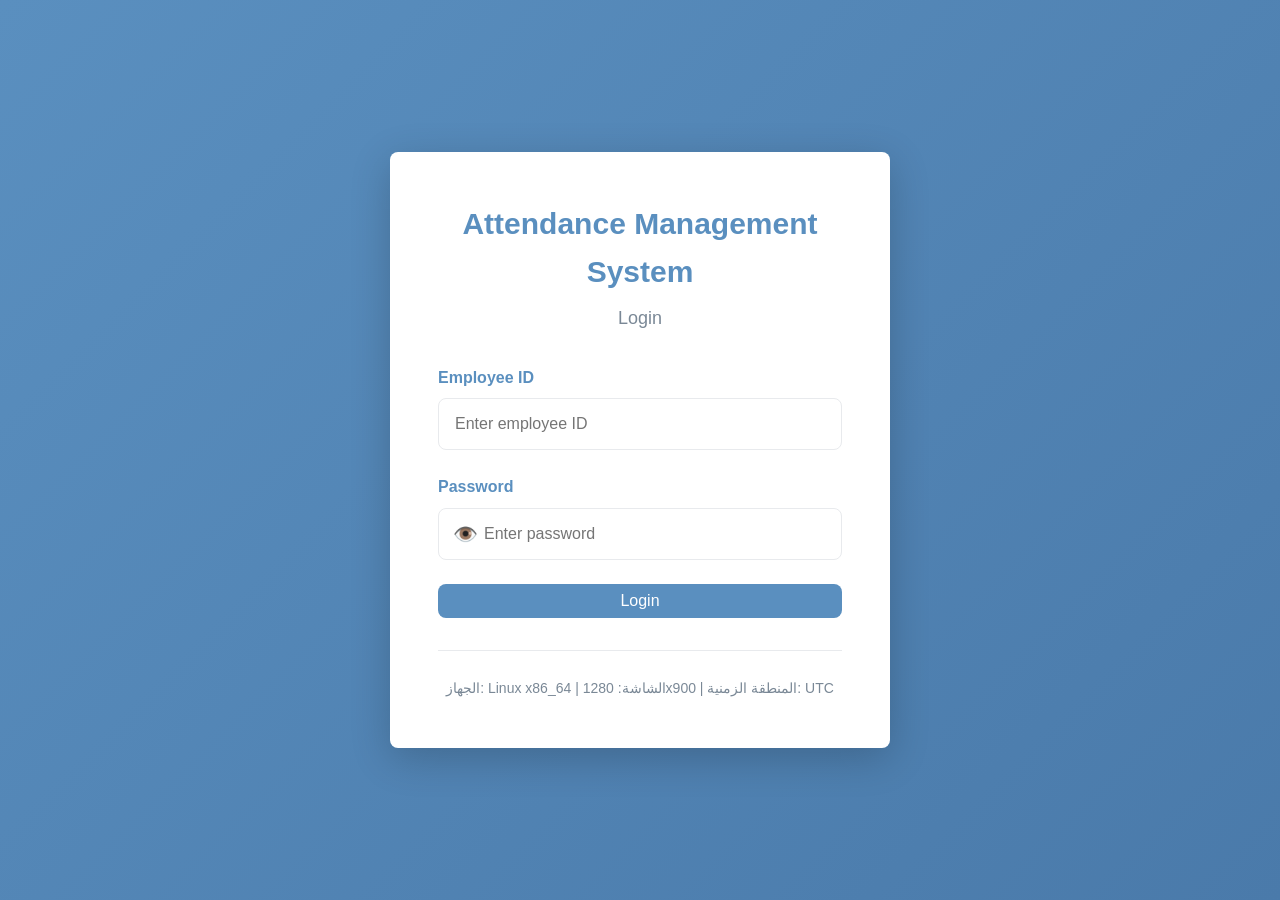
==== commit 6247fb76: "Update admin-dashboard.html" ====
--- a/admin-dashboard.html
+++ b/admin-dashboard.html
@@ -1,10 +1,10 @@
 <!DOCTYPE html>
-<html lang="ar" dir="rtl">
+<html lang="en" dir="ltr">
 <head>
     <meta charset="UTF-8">
     <meta name="viewport" content="width=device-width, initial-scale=1.0">
-    <meta name="theme-color" content="#d32f2f">
-    <title>لوحة المدير - نظام الحضور والانصراف</title>
+    <meta name="theme-color" content="#c67e7e">
+    <title>Admin Dashboard - Attendance System</title>
     <link rel="stylesheet" href="css/style.css">
     <link rel="stylesheet" href="css/dashboard.css">
 </head>
@@ -13,190 +13,192 @@
         <!-- الشريط العلوي (Header) -->
         <header class="dashboard-header admin-header">
             <div class="header-content">
-                <h1>لوحة إدارة النظام</h1>
                 <div class="user-info">
+                    <svg class="user-icon" viewBox="0 0 24 24" fill="currentColor" width="24" height="24">
+                        <path d="M12 12c2.21 0 4-1.79 4-4s-1.79-4-4-4-4 1.79-4 4 1.79 4 4 4zm0 2c-2.67 0-8 1.34-8 4v2h16v-2c0-2.66-5.33-4-8-4z"/>
+                    </svg>
                     <span id="adminName" class="user-name">--</span>
-                    <button id="logoutBtn" class="btn btn-logout">تسجيل الخروج</button>
-                </div>
+                </div>
+                <button id="logoutBtn" class="btn btn-logout">Logout</button>
             </div>
         </header>
 
-        <!-- الجزء الرئيسي -->
+        <!-- Main section -->
         <main class="dashboard-main">
-            <!-- رسائل التنبيه -->
+            <!-- Alert messages -->
             <div id="alertContainer" class="alert-container"></div>
 
-            <!-- علامات التبويب (Tabs) -->
+            <!-- Tabs -->
             <div class="tabs-container">
                 <div class="tabs-header">
-                    <button class="tab-btn active" data-tab="employees">إدارة الموظفين</button>
-                    <button class="tab-btn" data-tab="disciplines">الجزاءات والسلف</button>
-                    <button class="tab-btn" data-tab="reports">التقارير</button>
-                    <button class="tab-btn" data-tab="devices">إدارة الأجهزة</button>
-                    <button class="tab-btn" data-tab="settings">الإعدادات</button>
-                </div>
-
-                <!-- تبويب: إدارة الموظفين -->
+                    <button class="tab-btn active" data-tab="employees">Manage Employees</button>
+                    <button class="tab-btn" data-tab="disciplines">Disciplines & Advances</button>
+                    <button class="tab-btn" data-tab="reports">Reports</button>
+                    <button class="tab-btn" data-tab="devices">Device Management</button>
+                    <button class="tab-btn" data-tab="settings">Settings</button>
+                </div>
+
+                <!-- Tab: Manage Employees -->
                 <div id="employees" class="tab-content active">
-                    <h2>إدارة الموظفين</h2>
-                    <button id="addEmployeeBtn" class="btn btn-primary">+ إضافة موظف جديد</button>
+                    <h2>Manage Employees</h2>
+                    <button id="addEmployeeBtn" class="btn btn-primary">+ Add New Employee</button>
                     
                     <div class="table-responsive" style="margin-top: 20px;">
                         <table class="data-table">
                             <thead>
                                 <tr>
-                                    <th>المعرف</th>
-                                    <th>الاسم</th>
-                                    <th>الوظيفة</th>
-                                    <th>الراتب</th>
-                                    <th>الهاتف</th>
-                                    <th>الحالة</th>
-                                    <th>الإجراءات</th>
+                                    <th>ID</th>
+                                    <th>Name</th>
+                                    <th>Position</th>
+                                    <th>Salary</th>
+                                    <th>Phone</th>
+                                    <th>Status</th>
+                                    <th>Actions</th>
                                 </tr>
                             </thead>
                             <tbody id="employeesTableBody">
                                 <tr>
-                                    <td colspan="7" class="text-center">جاري التحميل...</td>
-                                </tr>
-                            </tbody>
-                        </table>
-                    </div>
-                </div>
-
-                <!-- تبويب: الجزاءات والسلف -->
+                                    <td colspan="7" class="text-center">Loading...</td>
+                                </tr>
+                            </tbody>
+                        </table>
+                    </div>
+                </div>
+
+                <!-- Tab: Disciplines & Advances -->
                 <div id="disciplines" class="tab-content">
-                    <h2>إدارة الجزاءات والسلف</h2>
+                    <h2>Manage Disciplines & Advances</h2>
                     <div class="form-row">
-                        <button id="addDisciplineBtn" class="btn btn-danger">+ تطبيق جزاء</button>
-                        <button id="addAdvanceBtn" class="btn btn-warning">+ إضافة سلفة</button>
-                    </div>
-
-                    <!-- جدول الجزاءات -->
-                    <h3 style="margin-top: 30px;">سجل الجزاءات</h3>
+                        <button id="addDisciplineBtn" class="btn btn-danger">+ Apply Discipline</button>
+                        <button id="addAdvanceBtn" class="btn btn-warning">+ Add Advance</button>
+                    </div>
+
+                    <!-- Disciplines table -->
+                    <h3 style="margin-top: 30px;">Disciplines Record</h3>
                     <div class="table-responsive">
                         <table class="data-table">
                             <thead>
                                 <tr>
-                                    <th>الموظف</th>
-                                    <th>النوع</th>
-                                    <th>المبلغ/السبب</th>
-                                    <th>التاريخ</th>
-                                    <th>الإجراءات</th>
+                                    <th>Employee</th>
+                                    <th>Type</th>
+                                    <th>Amount/Reason</th>
+                                    <th>Date</th>
+                                    <th>Actions</th>
                                 </tr>
                             </thead>
                             <tbody id="disciplinesTableBody">
                                 <tr>
-                                    <td colspan="5" class="text-center">لا توجد بيانات</td>
-                                </tr>
-                            </tbody>
-                        </table>
-                    </div>
-
-                    <!-- جدول السلف -->
-                    <h3 style="margin-top: 30px;">سجل السلف</h3>
+                                    <td colspan="5" class="text-center">No data</td>
+                                </tr>
+                            </tbody>
+                        </table>
+                    </div>
+
+                    <!-- Advances table -->
+                    <h3 style="margin-top: 30px;">Advances Record</h3>
                     <div class="table-responsive">
                         <table class="data-table">
                             <thead>
                                 <tr>
-                                    <th>الموظف</th>
-                                    <th>المبلغ</th>
-                                    <th>الخصم الشهري</th>
-                                    <th>الأشهر المتبقية</th>
-                                    <th>الإجراءات</th>
+                                    <th>Employee</th>
+                                    <th>Amount</th>
+                                    <th>Monthly Deduction</th>
+                                    <th>Remaining Months</th>
+                                    <th>Actions</th>
                                 </tr>
                             </thead>
                             <tbody id="advancesTableBody">
                                 <tr>
-                                    <td colspan="5" class="text-center">لا توجد بيانات</td>
-                                </tr>
-                            </tbody>
-                        </table>
-                    </div>
-                </div>
-
-                <!-- تبويب: التقارير -->
+                                    <td colspan="5" class="text-center">No data</td>
+                                </tr>
+                            </tbody>
+                        </table>
+                    </div>
+                </div>
+
+                <!-- Tab: Reports -->
                 <div id="reports" class="tab-content">
-                    <h2>التقارير</h2>
+                    <h2>Reports</h2>
                     <div class="reports-container">
-                        <!-- تقرير الحضور -->
+                        <!-- Attendance report -->
                         <div class="report-card">
-                            <h3>تقرير الحضور والانصراف</h3>
+                            <h3>Attendance & Check-Out Report</h3>
                             <div class="report-controls">
                                 <input type="date" id="reportStartDate" class="form-control">
                                 <input type="date" id="reportEndDate" class="form-control">
-                                <button id="generateAttendanceReport" class="btn btn-info">عرض التقرير</button>
-                                <button id="downloadAttendanceReport" class="btn btn-success">تحميل Excel</button>
+                                <button id="generateAttendanceReport" class="btn btn-info">Show Report</button>
+                                <button id="downloadAttendanceReport" class="btn btn-success">Download Excel</button>
                             </div>
                             <div class="table-responsive">
                                 <table class="report-table" id="attendanceReportTable">
                                     <thead>
                                         <tr>
-                                            <th>الاسم</th>
-                                            <th>المعرف</th>
-                                            <th>التاريخ</th>
-                                            <th>وقت الحضور</th>
-                                            <th>وقت الانصراف</th>
-                                            <th>المدة</th>
-                                            <th>الحالة</th>
+                                            <th>Name</th>
+                                            <th>ID</th>
+                                            <th>Date</th>
+                                            <th>Check In Time</th>
+                                            <th>Check Out Time</th>
+                                            <th>Duration</th>
+                                            <th>Status</th>
                                         </tr>
                                     </thead>
                                     <tbody>
                                         <tr>
-                                            <td colspan="7" class="text-center">لا توجد بيانات</td>
+                                            <td colspan="7" class="text-center">No data</td>
                                         </tr>
                                     </tbody>
                                 </table>
                             </div>
                         </div>
 
-                        <!-- تقرير الغياب -->
+                        <!-- Absence report -->
                         <div class="report-card">
-                            <h3>تقرير الغياب</h3>
+                            <h3>Absence Report</h3>
                             <div class="report-controls">
                                 <input type="month" id="absenceReportMonth" class="form-control">
-                                <button id="generateAbsenceReport" class="btn btn-info">عرض التقرير</button>
-                                <button id="downloadAbsenceReport" class="btn btn-success">تحميل Excel</button>
+                                <button id="generateAbsenceReport" class="btn btn-info">Show Report</button>
+                                <button id="downloadAbsenceReport" class="btn btn-success">Download Excel</button>
                             </div>
                             <div class="table-responsive">
                                 <table class="report-table" id="absenceReportTable">
                                     <thead>
                                         <tr>
-                                            <th>الاسم</th>
-                                            <th>المعرف</th>
-                                            <th>عدد أيام الغياب</th>
-                                            <th>النسبة %</th>
+                                            <th>Name</th>
+                                            <th>ID</th>
+                                            <th>Absence Days</th>
+                                            <th>Percentage %</th>
                                         </tr>
                                     </thead>
                                     <tbody>
                                         <tr>
-                                            <td colspan="4" class="text-center">لا توجد بيانات</td>
+                                            <td colspan="4" class="text-center">No data</td>
                                         </tr>
                                     </tbody>
                                 </table>
                             </div>
                         </div>
 
-                        <!-- تقرير التأخيرات -->
+                        <!-- Late report -->
                         <div class="report-card">
-                            <h3>تقرير التأخيرات</h3>
+                            <h3>Late Arrival Report</h3>
                             <div class="report-controls">
                                 <input type="month" id="lateReportMonth" class="form-control">
-                                <button id="generateLateReport" class="btn btn-info">عرض التقرير</button>
-                                <button id="downloadLateReport" class="btn btn-success">تحميل Excel</button>
+                                <button id="generateLateReport" class="btn btn-info">Show Report</button>
+                                <button id="downloadLateReport" class="btn btn-success">Download Excel</button>
                             </div>
                             <div class="table-responsive">
                                 <table class="report-table" id="lateReportTable">
                                     <thead>
                                         <tr>
-                                            <th>الاسم</th>
-                                            <th>المعرف</th>
-                                            <th>عدد مرات التأخير</th>
-                                            <th>إجمالي دقائق التأخير</th>
+                                            <th>Name</th>
+                                            <th>ID</th>
+                                            <th>Late Times Count</th>
+                                            <th>Total Late Minutes</th>
                                         </tr>
                                     </thead>
                                     <tbody>
                                         <tr>
-                                            <td colspan="4" class="text-center">لا توجد بيانات</td>
+                                            <td colspan="4" class="text-center">No data</td>
                                         </tr>
                                     </tbody>
                                 </table>
@@ -205,68 +207,68 @@
                     </div>
                 </div>
 
-                <!-- تبويب: إدارة الأجهزة -->
+                <!-- Tab: Device Management -->
                 <div id="devices" class="tab-content">
-                    <h2>طلبات تغيير الأجهزة</h2>
+                    <h2>Device Change Requests</h2>
                     <div class="table-responsive">
                         <table class="data-table">
                             <thead>
                                 <tr>
-                                    <th>الموظف</th>
-                                    <th>الجهاز القديم</th>
-                                    <th>الجهاز الجديد</th>
-                                    <th>تاريخ الطلب</th>
-                                    <th>الحالة</th>
-                                    <th>الإجراءات</th>
+                                    <th>Employee</th>
+                                    <th>Old Device</th>
+                                    <th>New Device</th>
+                                    <th>Request Date</th>
+                                    <th>Status</th>
+                                    <th>Actions</th>
                                 </tr>
                             </thead>
                             <tbody id="devicesTableBody">
                                 <tr>
-                                    <td colspan="6" class="text-center">لا توجد طلبات</td>
-                                </tr>
-                            </tbody>
-                        </table>
-                    </div>
-                </div>
-
-                <!-- تبويب: الإعدادات -->
+                                    <td colspan="6" class="text-center">No requests</td>
+                                </tr>
+                            </tbody>
+                        </table>
+                    </div>
+                </div>
+
+                <!-- Tab: Settings -->
                 <div id="settings" class="tab-content">
-                    <h2>الإعدادات</h2>
+                    <h2>Settings</h2>
                     <div class="settings-section">
-                        <h3>موقع مكان العمل</h3>
-                        <div class="form-group">
-                            <label>خط العرض (Latitude):</label>
-                            <input type="number" id="workLatitude" class="form-control" step="0.00001" placeholder="مثلاً: 24.7136">
-                        </div>
-                        <div class="form-group">
-                            <label>خط الطول (Longitude):</label>
-                            <input type="number" id="workLongitude" class="form-control" step="0.00001" placeholder="مثلاً: 46.6753">
-                        </div>
-                        <div class="form-group">
-                            <label>نطاق المسافة المسموح (متر):</label>
-                            <input type="number" id="workRadius" class="form-control" value="100" placeholder="المسافة بالمتر">
-                        </div>
-                        <button id="saveLocationBtn" class="btn btn-success">حفظ الموقع</button>
+                        <h3>Work Location</h3>
+                        <div class="form-group">
+                            <label>Latitude:</label>
+                            <input type="number" id="workLatitude" class="form-control" step="0.00001" placeholder="e.g.: 24.7136">
+                        </div>
+                        <div class="form-group">
+                            <label>Longitude:</label>
+                            <input type="number" id="workLongitude" class="form-control" step="0.00001" placeholder="e.g.: 46.6753">
+                        </div>
+                        <div class="form-group">
+                            <label>Allowed Distance Range (meters):</label>
+                            <input type="number" id="workRadius" class="form-control" value="100" placeholder="Distance in meters">
+                        </div>
+                        <button id="saveLocationBtn" class="btn btn-success">Save Location</button>
                     </div>
 
                     <div class="settings-section">
-                        <h3>أوقات العمل</h3>
-                        <div class="form-group">
-                            <label>موعد بدء العمل:</label>
+                        <h3>Work Hours</h3>
+                        <div class="form-group">
+                            <label>Work Start Time:</label>
                             <input type="time" id="workStartTime" class="form-control" value="08:00">
                         </div>
                         <div class="form-group">
-                            <label>موعد نهاية العمل:</label>
+                            <label>Work End Time:</label>
                             <input type="time" id="workEndTime" class="form-control" value="17:00">
                         </div>
-                        <button id="saveTimingsBtn" class="btn btn-success">حفظ الأوقات</button>
+                        <button id="saveTimingsBtn" class="btn btn-success">Save Hours</button>
                     </div>
                 </div>
             </div>
         </main>
     </div>
 
-    <!-- Modal for forms will be added here dynamically -->
+    <!-- Modal for forms (will be added here dynamically) -->
     <div id="modalContainer"></div>
 
     <!-- Scripts -->
--- a/css/style.css
+++ b/css/style.css
@@ -1,6 +1,5 @@
 /* ============================================
-   التصميم الأساسي - Minimalist Modern
-   Mobile First + بسيط وحديث
+   النمط الأساسي - Mobile First
    ============================================ */
 
 * {
@@ -10,24 +9,17 @@
 }
 
 :root {
-    --primary-color: #5b4edb;
-    --primary-light: #7c68ee;
-    --primary-dark: #4c3bb8;
-    --success-color: #28a745;
-    --success-dark: #1e8449;
-    --danger-color: #dc3545;
-    --danger-dark: #c82333;
-    --warning-color: #ffc107;
-    --warning-dark: #e0a800;
-    --info-color: #17a2b8;
-    --info-dark: #138496;
+    --primary-color: #5a8fbf;
+    --secondary-color: #d4af85;
+    --success-color: #6ba678;
+    --danger-color: #c67e7e;
+    --warning-color: #d89d56;
+    --info-color: #5a8fbf;
     --light-color: #f8f9fa;
-    --light-gray: #e9ecef;
-    --dark-color: #212529;
-    --text-color: #495057;
-    --text-light: #6c757d;
-    --border-color: #dee2e6;
-    --accent-color: #8e7cc3;
+    --dark-color: #2c3e50;
+    --border-color: #e8eaed;
+    --text-color: #4a5568;
+    --text-light: #7a8896;
     
     --spacing-xs: 0.5rem;
     --spacing-sm: 1rem;
@@ -41,11 +33,8 @@
     --font-size-xl: 1.5rem;
     --font-size-2xl: 2rem;
     
-    --border-radius: 12px;
-    --transition: all 0.2s ease;
-    --shadow-sm: 0 1px 2px rgba(33, 37, 41, 0.05);
-    --shadow-md: 0 4px 6px rgba(33, 37, 41, 0.1);
-    --shadow-lg: 0 10px 15px rgba(33, 37, 41, 0.12);
+    --border-radius: 8px;
+    --transition: all 0.3s ease;
 }
 
 html {
@@ -54,12 +43,12 @@
 }
 
 body {
-    font-family: 'Cairo', 'Segoe UI', sans-serif;
+    font-family: 'Segoe UI', Tahoma, Geneva, Verdana, sans-serif;
     background-color: var(--light-color);
     color: var(--text-color);
     line-height: 1.6;
     font-size: var(--font-size-base);
-    direction: rtl;
+    direction: ltr;
 }
 
 /* ============================================
@@ -68,9 +57,8 @@
 
 h1 {
     font-size: var(--font-size-2xl);
-    font-weight: 600;
+    font-weight: bold;
     margin-bottom: var(--spacing-sm);
-    color: var(--dark-color);
 }
 
 h2 {
@@ -84,12 +72,10 @@
     font-size: var(--font-size-lg);
     font-weight: 600;
     margin-bottom: var(--spacing-sm);
-    color: var(--dark-color);
 }
 
 p {
     margin-bottom: var(--spacing-sm);
-    color: var(--text-color);
 }
 
 a {
@@ -99,7 +85,7 @@
 }
 
 a:hover {
-    color: var(--primary-dark);
+    color: var(--info-color);
 }
 
 /* ============================================
@@ -108,25 +94,23 @@
 
 .form-control {
     width: 100%;
-    padding: var(--spacing-sm) var(--spacing-md);
+    padding: var(--spacing-sm);
     border: 1px solid var(--border-color);
     border-radius: var(--border-radius);
     font-size: var(--font-size-base);
     font-family: inherit;
     transition: var(--transition);
     background-color: white;
-    color: var(--text-color);
 }
 
 .form-control:focus {
     outline: none;
     border-color: var(--primary-color);
-    background-color: #f0f4ff;
-    box-shadow: 0 0 0 3px rgba(99, 102, 241, 0.08);
+    box-shadow: 0 0 0 3px rgba(30, 136, 229, 0.1);
 }
 
 .form-control:disabled {
-    background-color: var(--light-gray);
+    background-color: var(--light-color);
     color: var(--text-light);
     cursor: not-allowed;
 }
@@ -139,7 +123,6 @@
     display: block;
     margin-bottom: var(--spacing-xs);
     font-weight: 500;
-    font-size: var(--font-size-sm);
     color: var(--dark-color);
 }
 
@@ -159,7 +142,7 @@
     align-items: center;
     justify-content: center;
     gap: var(--spacing-xs);
-    padding: var(--spacing-sm) var(--spacing-md);
+    padding: var(--spacing-xs) var(--spacing-md);
     border: none;
     border-radius: var(--border-radius);
     font-size: var(--font-size-base);
@@ -169,21 +152,16 @@
     text-decoration: none;
     white-space: nowrap;
     font-family: inherit;
-    box-shadow: var(--shadow-sm);
 }
 
 .btn:disabled {
-    opacity: 0.5;
+    opacity: 0.6;
     cursor: not-allowed;
 }
 
 .btn:hover:not(:disabled) {
-    transform: translateY(-1px);
-    box-shadow: var(--shadow-md);
-}
-
-.btn:active:not(:disabled) {
-    transform: translateY(0);
+    transform: translateY(-2px);
+    box-shadow: 0 4px 12px rgba(0, 0, 0, 0.15);
 }
 
 .btn-primary {
@@ -192,18 +170,16 @@
 }
 
 .btn-primary:hover:not(:disabled) {
-    background-color: var(--primary-dark);
+    background-color: #4a7aaa;
 }
 
 .btn-secondary {
-    background-color: var(--light-gray);
-    color: var(--text-color);
-    border: 1px solid var(--border-color);
-    box-shadow: none;
+    background-color: var(--secondary-color);
+    color: white;
 }
 
 .btn-secondary:hover:not(:disabled) {
-    background-color: #e2e8f0;
+    background-color: #c89e6f;
 }
 
 .btn-success {
@@ -212,7 +188,7 @@
 }
 
 .btn-success:hover:not(:disabled) {
-    background-color: var(--success-dark);
+    background-color: #5a9866;
 }
 
 .btn-danger {
@@ -221,7 +197,7 @@
 }
 
 .btn-danger:hover:not(:disabled) {
-    background-color: var(--danger-dark);
+    background-color: #b36969;
 }
 
 .btn-warning {
@@ -230,7 +206,7 @@
 }
 
 .btn-warning:hover:not(:disabled) {
-    background-color: var(--warning-dark);
+    background-color: #ce8a42;
 }
 
 .btn-info {
@@ -239,18 +215,21 @@
 }
 
 .btn-info:hover:not(:disabled) {
-    background-color: var(--info-dark);
+    background-color: #4a7aaa;
 }
 
 .btn-logout {
     background-color: transparent;
-    border: 1.5px solid var(--danger-color);
-    color: var(--danger-color);
-    box-shadow: none;
+    border: 1px solid rgba(255, 255, 255, 0.5);
+    color: white;
+    padding: var(--spacing-xs) var(--spacing-sm);
+    font-size: var(--font-size-sm);
 }
 
 .btn-logout:hover:not(:disabled) {
-    background-color: #fee2e2;
+    background-color: rgba(255, 255, 255, 0.2);
+    border-color: white;
+    color: white;
 }
 
 .btn-block {
@@ -272,11 +251,10 @@
    ============================================ */
 
 .alert {
-    padding: var(--spacing-md);
+    padding: var(--spacing-sm) var(--spacing-md);
     border-radius: var(--border-radius);
     margin-bottom: var(--spacing-md);
     animation: slideInDown 0.3s ease;
-    border-left: 4px solid;
 }
 
 @keyframes slideInDown {
@@ -291,33 +269,33 @@
 }
 
 .alert-success {
-    background-color: #f0fdf4;
-    border-left-color: var(--success-color);
-    color: #166534;
+    background-color: #e8f5e9;
+    border-left: 4px solid var(--success-color);
+    color: #2e7d32;
 }
 
 .alert-danger {
-    background-color: #fef2f2;
-    border-left-color: var(--danger-color);
-    color: #7f1d1d;
+    background-color: #ffebee;
+    border-left: 4px solid var(--danger-color);
+    color: #c62828;
 }
 
 .alert-warning {
-    background-color: #fffbeb;
-    border-left-color: var(--warning-color);
-    color: #92400e;
+    background-color: #fff3e0;
+    border-left: 4px solid var(--warning-color);
+    color: #e65100;
 }
 
 .alert-info {
-    background-color: #eff6ff;
-    border-left-color: var(--info-color);
-    color: #1e40af;
+    background-color: #e1f5fe;
+    border-left: 4px solid var(--info-color);
+    color: #0277bd;
 }
 
 .alert-container {
     position: fixed;
     top: var(--spacing-md);
-    right: var(--spacing-md);
+    left: var(--spacing-md);
     max-width: 400px;
     z-index: 1000;
 }
@@ -328,7 +306,6 @@
 
 .table-responsive {
     overflow-x: auto;
-    -webkit-overflow-scrolling: touch;
     margin-bottom: var(--spacing-lg);
 }
 
@@ -336,27 +313,23 @@
     width: 100%;
     border-collapse: collapse;
     background-color: white;
-    border-radius: var(--border-radius);
-    overflow: hidden;
 }
 
 th {
     background-color: var(--primary-color);
     color: white;
-    padding: var(--spacing-md);
-    text-align: right;
+    padding: var(--spacing-sm);
+    text-align: left;
     font-weight: 600;
-    font-size: var(--font-size-sm);
 }
 
 td {
-    padding: var(--spacing-md);
+    padding: var(--spacing-sm);
     border-bottom: 1px solid var(--border-color);
-    font-size: var(--font-size-sm);
 }
 
 tr:hover {
-    background-color: var(--light-gray);
+    background-color: var(--light-color);
 }
 
 .text-center {
@@ -380,7 +353,7 @@
     border-radius: var(--border-radius);
     padding: var(--spacing-lg);
     margin-bottom: var(--spacing-lg);
-    box-shadow: var(--shadow-md);
+    box-shadow: 0 2px 4px rgba(0, 0, 0, 0.1);
 }
 
 /* ============================================
@@ -398,7 +371,7 @@
 .spinner {
     width: 40px;
     height: 40px;
-    border: 3px solid var(--light-gray);
+    border: 4px solid var(--light-color);
     border-top-color: var(--primary-color);
     border-radius: 50%;
     animation: spin 1s linear infinite;
@@ -413,7 +386,6 @@
 .spinner + p {
     margin-top: var(--spacing-md);
     color: var(--text-light);
-    font-size: var(--font-size-sm);
 }
 
 /* ============================================
@@ -438,42 +410,13 @@
 }
 
 /* ============================================
-   الأيقونات
-   ============================================ */
-
-.icon {
-    display: inline-flex;
-    align-items: center;
-    justify-content: center;
-}
-
-.icon-sm {
-    font-size: 1rem;
-}
-
-.icon-md {
-    font-size: 1.5rem;
-}
-
-.icon-lg {
-    font-size: 2rem;
-}
-
-/* ============================================
-   استجابية الأجهزة
-   ============================================ */
-
-@media (max-width: 767px) {
-    :root {
-        --font-size-xl: 1.25rem;
-        --font-size-2xl: 1.75rem;
-    }
-}
+   الاستجابية للأجهزة الكبيرة
+   ============================================ */
 
 @media (min-width: 768px) {
     :root {
         --font-size-xl: 1.875rem;
-        --font-size-2xl: 2.25rem;
+        --font-size-2xl: 2.5rem;
     }
 
     .grid-2 {
@@ -487,8 +430,10 @@
     .grid-4 {
         grid-template-columns: repeat(4, 1fr);
     }
-
+}
+
+@media (min-width: 1024px) {
     .alert-container {
-        max-width: 500px;
-    }
-}
+        max-width: 600px;
+    }
+}
--- a/css/dashboard.css
+++ b/css/dashboard.css
@@ -1,5 +1,5 @@
 /* ============================================
-   تصميم لوحات العمل - Minimalist Modern
+   أنماط لوحات العمل (Dashboards)
    ============================================ */
 
 body {
@@ -17,46 +17,55 @@
    ============================================ */
 
 .dashboard-header {
-    background: linear-gradient(135deg, #5b4edb 0%, #4c3bb8 100%);
-    color: white;
-    box-shadow: 0 4px 12px rgba(91, 78, 219, 0.2);
+    background: linear-gradient(135deg, #5a8fbf 0%, #4a7aaa 100%);
+    color: white;
+    padding: var(--spacing-sm) var(--spacing-md);
+    box-shadow: 0 2px 8px rgba(0, 0, 0, 0.15);
     position: sticky;
     top: 0;
     z-index: 100;
 }
 
 .dashboard-header.admin-header {
-    background: linear-gradient(135deg, #ef4444 0%, #dc2626 100%);
-    box-shadow: 0 4px 12px rgba(239, 68, 68, 0.2);
+    background: linear-gradient(135deg, #c67e7e 0%, #b06a6a 100%);
 }
 
 .header-content {
     display: flex;
     justify-content: space-between;
     align-items: center;
-    max-width: 1400px;
+    max-width: 100%;
     margin: 0 auto;
     gap: var(--spacing-md);
-    padding: 0 var(--spacing-md);
+    width: 100%;
 }
 
 .header-content h1 {
     margin: 0;
-    font-size: 1.25rem;
-    color: white;
-    font-weight: 600;
+    font-size: var(--font-size-lg);
+    color: white;
+    flex: 1 1 auto;
 }
 
 .user-info {
     display: flex;
     align-items: center;
-    gap: var(--spacing-md);
+    gap: var(--spacing-sm);
+}
+
+.user-icon {
+    width: 24px;
+    height: 24px;
+    min-width: 24px;
+    color: white;
+    flex-shrink: 0;
 }
 
 .user-name {
-    font-weight: 500;
+    font-weight: 600;
     font-size: var(--font-size-sm);
-    white-space: nowrap;
+    color: white;
+    word-break: break-word;
 }
 
 /* ============================================
@@ -66,114 +75,16 @@
 .dashboard-main {
     flex: 1;
     padding: var(--spacing-md);
-    max-width: 1400px;
+    max-width: 100%;
     width: 100%;
     margin: 0 auto;
 }
 
 /* ============================================
-   قسم الترحيب
-   ============================================ */
-
-.welcome-section {
-    background: linear-gradient(135deg, rgba(255, 255, 255, 0.15) 0%, rgba(255, 255, 255, 0.05) 100%);
-    border-radius: 0;
-    padding: var(--spacing-md) var(--spacing-lg);
-    margin: 0;
-    box-shadow: none;
-    color: white;
-}
-
-.welcome-content {
-    display: flex;
-    align-items: center;
-    justify-content: space-between;
-    gap: var(--spacing-md);
-    max-width: 1400px;
-    margin: 0 auto;
-    padding: 0 var(--spacing-md);
-}
-
-.welcome-icon {
-    font-size: 2.5rem;
-    display: flex;
-    align-items: center;
-    justify-content: center;
-    width: 70px;
-    height: 70px;
-    background: rgba(255, 255, 255, 0.2);
-    border-radius: 50%;
-    flex-shrink: 0;
-}
-
-.welcome-text {
-    flex: 1;
-}
-
-.welcome-text h2 {
-    font-size: 1.3rem;
-    color: white;
-    margin-bottom: var(--spacing-xs);
-    font-weight: 600;
-}
-
-.welcome-text p {
-    color: rgba(255, 255, 255, 0.95);
-    margin-bottom: var(--spacing-xs);
-    font-size: 0.95rem;
-}
-
-#welcomeName {
-    font-weight: 700;
-    font-size: 1.1rem;
-}
-
-.welcome-subtitle {
-    color: rgba(255, 255, 255, 0.85) !important;
-    font-size: 0.95rem !important;
-}
-
-#logoutBtn {
-    white-space: nowrap;
-    flex-shrink: 0;
-}
-
-@media (max-width: 767px) {
-    .welcome-content {
-        flex-direction: column;
-        align-items: flex-start;
-        gap: var(--spacing-sm);
-    }
-
-    .welcome-section {
-        padding: var(--spacing-md);
-    }
-
-    .welcome-icon {
-        width: 60px;
-        height: 60px;
-        font-size: 2rem;
-    }
-
-    .welcome-text h2 {
-        font-size: 1.1rem;
-    }
-
-    .welcome-text p {
-        font-size: 0.85rem;
-    }
-}
-
-/* ============================================
-   إحصائيات (Stats) - بسيطة وحديثة
+   إحصائيات (Stats)
    ============================================ */
 
 .statistics-section {
-    margin-bottom: var(--spacing-lg);
-}
-
-.statistics-section h2 {
-    color: var(--dark-color);
     margin-bottom: var(--spacing-lg);
 }
 
@@ -187,57 +98,51 @@
 .stat-card {
     background: white;
     border-radius: var(--border-radius);
-    padding: var(--spacing-lg);
+    padding: var(--spacing-md);
     text-align: center;
-    box-shadow: var(--shadow-md);
+    box-shadow: 0 2px 4px rgba(0, 0, 0, 0.1);
     transition: var(--transition);
-    border: none;
+    border-top: 4px solid;
 }
 
 .stat-card:hover {
-    transform: translateY(-2px);
-    box-shadow: var(--shadow-lg);
+    transform: translateY(-4px);
+    box-shadow: 0 4px 12px rgba(0, 0, 0, 0.15);
 }
 
 .stat-attendance {
-    background: linear-gradient(135deg, rgba(40, 167, 69, 0.1) 0%, rgba(40, 167, 69, 0.05) 100%);
-    border-top: 3px solid #28a745;
+    border-top-color: #4caf50;
 }
 
 .stat-absence {
-    background: linear-gradient(135deg, rgba(220, 53, 69, 0.1) 0%, rgba(220, 53, 69, 0.05) 100%);
-    border-top: 3px solid #dc3545;
+    border-top-color: #f44336;
 }
 
 .stat-leave {
-    background: linear-gradient(135deg, rgba(23, 162, 184, 0.1) 0%, rgba(23, 162, 184, 0.05) 100%);
-    border-top: 3px solid #17a2b8;
+    border-top-color: #2196f3;
 }
 
 .stat-late {
-    background: linear-gradient(135deg, rgba(255, 193, 7, 0.1) 0%, rgba(255, 193, 7, 0.05) 100%);
-    border-top: 3px solid #ffc107;
+    border-top-color: #ff9800;
 }
 
 .stat-discount {
-    background: linear-gradient(135deg, rgba(142, 124, 195, 0.1) 0%, rgba(142, 124, 195, 0.05) 100%);
-    border-top: 3px solid #8e7cc3;
+    border-top-color: #9c27b0;
 }
 
 .stat-warning {
-    background: linear-gradient(135deg, rgba(220, 53, 69, 0.15) 0%, rgba(220, 53, 69, 0.05) 100%);
-    border-top: 3px solid #dc3545;
+    border-top-color: #f57c00;
 }
 
 .stat-number {
-    font-size: 2.5rem;
-    font-weight: 700;
+    font-size: 2rem;
+    font-weight: bold;
     color: var(--primary-color);
     margin-bottom: var(--spacing-xs);
 }
 
 .stat-label {
-    font-size: var(--font-size-sm);
+    font-size: var(--font-size-base);
     font-weight: 600;
     color: var(--dark-color);
     margin-bottom: var(--spacing-xs);
@@ -248,7 +153,7 @@
     color: var(--text-light);
 }
 
-@media (min-width: 640px) {
+@media (min-width: 768px) {
     .stats-grid {
         grid-template-columns: repeat(2, 1fr);
     }
@@ -266,16 +171,15 @@
 
 .attendance-section {
     background: white;
-    box-shadow: var(--shadow-md);
 }
 
 .attendance-status {
     display: flex;
     justify-content: space-between;
     align-items: center;
-    margin-bottom: var(--spacing-lg);
+    margin-bottom: var(--spacing-md);
     padding-bottom: var(--spacing-md);
-    border-bottom: 2px solid var(--border-color);
+    border-bottom: 1px solid var(--border-color);
 }
 
 .status-display {
@@ -285,21 +189,19 @@
 
 .status-badge {
     padding: var(--spacing-xs) var(--spacing-md);
-    border-radius: 20px;
+    border-radius: 15px;
     font-weight: 600;
     font-size: var(--font-size-sm);
 }
 
 .status-present {
-    background-color: #d4edda;
-    color: #155724;
-    border: 1px solid #c3e6cb;
+    background-color: #e8f5e9;
+    color: #6ba678;
 }
 
 .status-absent {
-    background-color: #f8d7da;
-    color: #721c24;
-    border: 1px solid #f5c6cb;
+    background-color: #ffe8e6;
+    color: #c67e7e;
 }
 
 .time-display {
@@ -307,15 +209,14 @@
 }
 
 .current-time {
-    font-size: 1.75rem;
-    font-weight: 700;
+    font-size: var(--font-size-xl);
+    font-weight: bold;
     color: var(--primary-color);
     margin-bottom: var(--spacing-xs);
 }
 
 .current-date {
     color: var(--text-light);
-    font-size: var(--font-size-sm);
 }
 
 .attendance-buttons {
@@ -328,28 +229,28 @@
 .btn-lg {
     flex-direction: column;
     height: 100px;
-    border-radius: var(--border-radius);
+    border-radius: 10px;
     font-size: var(--font-size-base);
     font-weight: 600;
+    padding: var(--spacing-sm);
 }
 
 .button-icon {
-    font-size: 1.75rem;
+    font-size: 1.5rem;
     display: block;
     margin-bottom: var(--spacing-xs);
 }
 
 .last-attendance-info {
-    background: linear-gradient(135deg, rgba(91, 78, 219, 0.05) 0%, rgba(91, 78, 219, 0.02) 100%);
-    padding: var(--spacing-md);
+    background-color: #f0f4f8;
+    padding: var(--spacing-sm) var(--spacing-md);
     border-radius: var(--border-radius);
-    border-right: 3px solid var(--primary-color);
+    border-left: 3px solid var(--primary-color);
 }
 
 .last-attendance-info p {
     margin-bottom: var(--spacing-xs);
     font-size: var(--font-size-sm);
-    color: var(--text-color);
 }
 
 .last-attendance-info span {
@@ -363,14 +264,7 @@
 
 .employee-card {
     background: white;
-    box-shadow: var(--shadow-md);
-}
-
-.employee-card h2 {
-    color: var(--dark-color);
-    border-bottom: 2px solid var(--border-color);
-    padding-bottom: var(--spacing-md);
-    margin-bottom: var(--spacing-lg);
+    padding: var(--spacing-md) var(--spacing-md);
 }
 
 .info-grid {
@@ -380,8 +274,8 @@
 }
 
 .info-item {
-    display: flex;
-    justify-content: space-between;
+    display: grid;
+    grid-template-columns: 1fr 1fr;
     align-items: center;
     padding: var(--spacing-sm) 0;
     border-bottom: 1px solid var(--border-color);
@@ -393,14 +287,14 @@
 
 .info-item .label {
     font-weight: 600;
-    color: var(--dark-color);
+    color: var(--text-light);
     font-size: var(--font-size-sm);
 }
 
 .info-item .value {
     color: var(--primary-color);
-    font-weight: 500;
-    font-size: var(--font-size-sm);
+    font-weight: 600;
+    text-align: right;
 }
 
 @media (min-width: 768px) {
@@ -411,13 +305,6 @@
     .info-item {
         flex-direction: column;
         align-items: flex-start;
-        border-bottom: none;
-        padding: var(--spacing-md) 0;
-        border-bottom: 1px solid var(--border-color);
-    }
-
-    .info-item:last-child {
-        border-bottom: none;
     }
 
     .info-item .label {
@@ -431,14 +318,6 @@
 
 .attendance-history {
     background: white;
-    box-shadow: var(--shadow-md);
-}
-
-.attendance-history h2 {
-    color: var(--dark-color);
-    border-bottom: 2px solid var(--border-color);
-    padding-bottom: var(--spacing-md);
-    margin-bottom: var(--spacing-lg);
 }
 
 .attendance-table {
@@ -448,17 +327,6 @@
 .attendance-table th {
     background-color: var(--primary-color);
     color: white;
-    font-weight: 600;
-}
-
-.attendance-table td {
-    padding: var(--spacing-md);
-    border-bottom: 1px solid var(--border-color);
-    font-size: var(--font-size-sm);
-}
-
-.attendance-table tbody tr:hover {
-    background-color: var(--light-gray);
 }
 
 /* ============================================
@@ -468,7 +336,7 @@
 .tabs-container {
     background: white;
     border-radius: var(--border-radius);
-    box-shadow: var(--shadow-md);
+    box-shadow: 0 2px 4px rgba(0, 0, 0, 0.1);
     overflow: hidden;
 }
 
@@ -477,8 +345,6 @@
     overflow-x: auto;
     -webkit-overflow-scrolling: touch;
     border-bottom: 2px solid var(--border-color);
-    gap: 0;
-    background: white;
 }
 
 .tab-btn {
@@ -493,24 +359,22 @@
     transition: var(--transition);
     white-space: nowrap;
     border-bottom: 3px solid transparent;
-    min-width: 120px;
+    min-width: 150px;
 }
 
 .tab-btn.active {
     color: var(--primary-color);
     border-bottom-color: var(--primary-color);
-    background: linear-gradient(to bottom, rgba(91, 78, 219, 0.05), transparent);
 }
 
 .tab-btn:hover {
-    background-color: var(--light-gray);
-    color: var(--text-color);
+    background-color: var(--light-color);
 }
 
 .tab-content {
     display: none;
     padding: var(--spacing-lg);
-    animation: fadeIn 0.2s ease;
+    animation: fadeIn 0.3s ease;
 }
 
 .tab-content.active {
@@ -533,26 +397,23 @@
 .data-table {
     width: 100%;
     border-collapse: collapse;
-    margin-top: var(--spacing-md);
 }
 
 .data-table th {
     background-color: var(--primary-color);
     color: white;
-    padding: var(--spacing-md);
-    text-align: right;
-    font-weight: 600;
-    font-size: var(--font-size-sm);
+    padding: var(--spacing-sm);
+    text-align: left;
+    font-weight: 600;
 }
 
 .data-table td {
-    padding: var(--spacing-md);
+    padding: var(--spacing-sm);
     border-bottom: 1px solid var(--border-color);
-    font-size: var(--font-size-sm);
 }
 
 .data-table tbody tr:hover {
-    background-color: var(--light-gray);
+    background-color: var(--light-color);
 }
 
 /* ============================================
@@ -569,15 +430,12 @@
     background: white;
     border-radius: var(--border-radius);
     padding: var(--spacing-lg);
-    box-shadow: var(--shadow-md);
+    box-shadow: 0 2px 4px rgba(0, 0, 0, 0.1);
 }
 
 .report-card h3 {
     color: var(--primary-color);
     margin-bottom: var(--spacing-md);
-    font-size: var(--font-size-lg);
-    border-bottom: 2px solid var(--primary-color);
-    padding-bottom: var(--spacing-md);
 }
 
 .report-controls {
@@ -593,7 +451,7 @@
 }
 
 .report-controls .btn {
-    min-width: 110px;
+    min-width: 120px;
 }
 
 .report-table {
@@ -604,13 +462,6 @@
 .report-table th {
     background-color: var(--info-color);
     color: white;
-    padding: var(--spacing-md);
-    font-weight: 600;
-}
-
-.report-table td {
-    padding: var(--spacing-md);
-    border-bottom: 1px solid var(--border-color);
 }
 
 /* ============================================
@@ -622,18 +473,16 @@
     border-radius: var(--border-radius);
     padding: var(--spacing-lg);
     margin-bottom: var(--spacing-lg);
-    box-shadow: var(--shadow-md);
-    border-left: 4px solid var(--primary-color);
+    box-shadow: 0 2px 4px rgba(0, 0, 0, 0.1);
 }
 
 .settings-section h3 {
     color: var(--primary-color);
     margin-bottom: var(--spacing-md);
-    font-size: var(--font-size-lg);
-}
-
-/* ============================================
-   استجابية الأجهزة
+}
+
+/* ============================================
+   الاستجابية للأجهزة
    ============================================ */
 
 @media (max-width: 767px) {
@@ -647,7 +496,7 @@
     }
 
     .header-content h1 {
-        font-size: 1.125rem;
+        font-size: var(--font-size-lg);
     }
 
     .user-info {
@@ -656,53 +505,33 @@
     }
 
     .tab-btn {
-        min-width: 100px;
+        min-width: 120px;
         font-size: var(--font-size-sm);
-        padding: var(--spacing-sm);
-    }
-
-    .attendance-buttons {
-        grid-template-columns: 1fr;
     }
 
     .reports-container {
         grid-template-columns: 1fr;
     }
-
-    .welcome-content {
-        flex-direction: column;
-        text-align: center;
-    }
-
-    .welcome-section {
-        padding: var(--spacing-md);
-    }
-
-    .stat-card {
-        padding: var(--spacing-md);
-    }
-
-    .stat-number {
-        font-size: 2rem;
-    }
 }
 
 @media (min-width: 768px) {
     .dashboard-main {
-        padding: var(--spacing-lg);
+        padding: var(--spacing-xl);
     }
 
     .reports-container {
-        grid-template-columns: repeat(1, 1fr);
+        grid-template-columns: repeat(2, 1fr);
     }
 }
 
 @media (min-width: 1024px) {
+    .reports-container {
+        grid-template-columns: repeat(2, 1fr);
+    }
+}
+
+@media (min-width: 1200px) {
     .dashboard-main {
-        padding: var(--spacing-lg);
-    }
-
-    .reports-container {
-        grid-template-columns: repeat(1, 1fr);
-    }
-}
+        padding: var(--spacing-xl) var(--spacing-xl);
+    }
+}
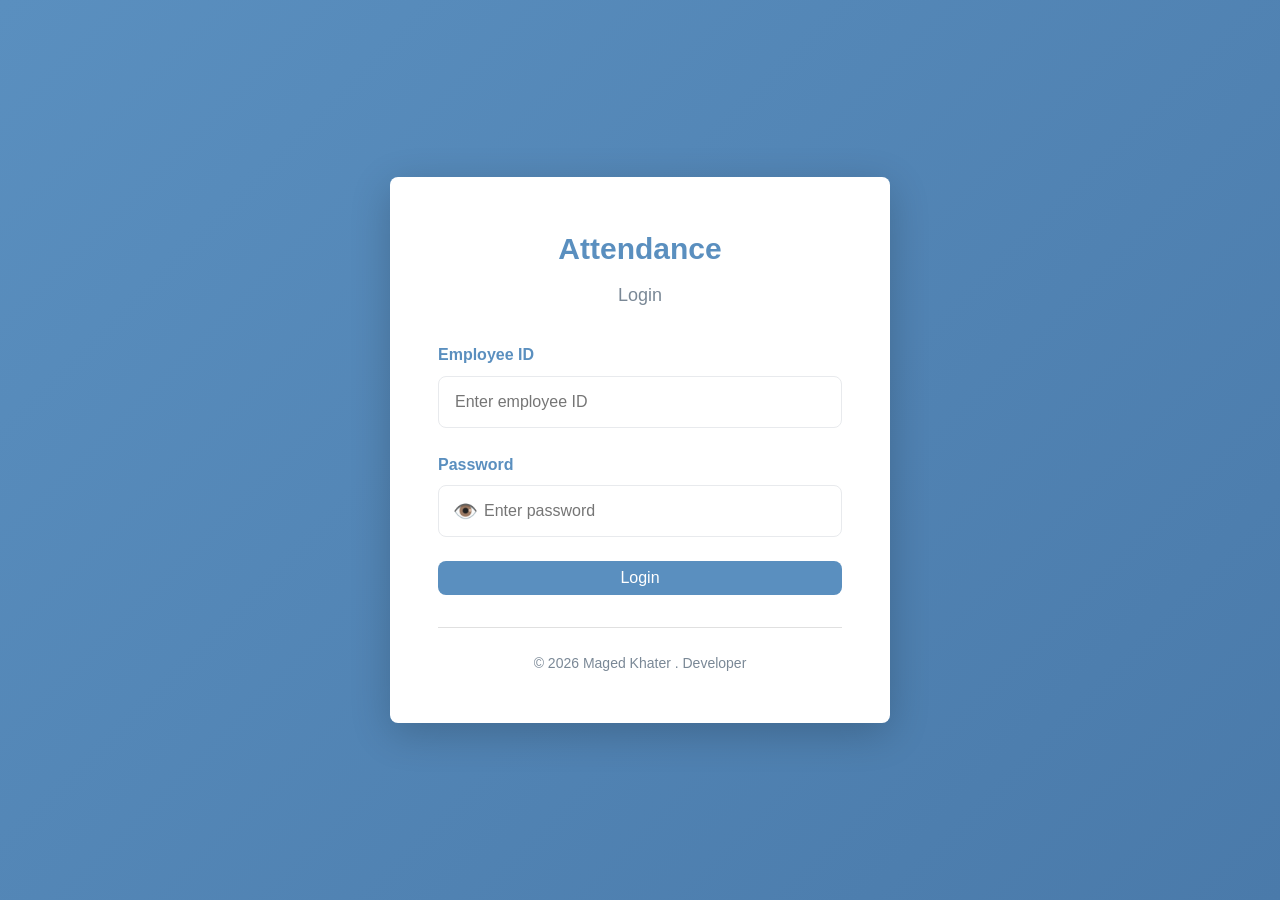
==== commit d7373ab4: "Update admin-dashboard.html" ====
--- a/admin-dashboard.html
+++ b/admin-dashboard.html
@@ -32,14 +32,80 @@
             <div class="tabs-container">
                 <div class="tabs-header">
                     <button class="tab-btn active" data-tab="employees">Manage Employees</button>
+                    <button class="tab-btn" data-tab="daily-attendance">Daily Attendance</button>
                     <button class="tab-btn" data-tab="disciplines">Disciplines & Advances</button>
                     <button class="tab-btn" data-tab="reports">Reports</button>
                     <button class="tab-btn" data-tab="devices">Device Management</button>
                     <button class="tab-btn" data-tab="settings">Settings</button>
                 </div>
 
+                <!-- Tab: Daily Attendance -->
+                <div id="daily-attendance" class="tab-content">
+                    <h2>Daily Attendance Report</h2>
+                    <div class="daily-attendance-header">
+                        <div class="date-display">
+                            <span id="todayDate" class="date-text">Today: --</span>
+                        </div>
+                        <button id="refreshAttendanceBtn" class="btn btn-info">🔄 Refresh</button>
+                    </div>
+
+                    <!-- Attendance Stats -->
+                    <div class="attendance-stats">
+                        <div class="stat-card present">
+                            <div class="stat-icon">✓</div>
+                            <div class="stat-content">
+                                <div class="stat-label">Present</div>
+                                <div class="stat-value" id="presentCount">0</div>
+                            </div>
+                        </div>
+                        <div class="stat-card absent">
+                            <div class="stat-icon">✗</div>
+                            <div class="stat-content">
+                                <div class="stat-label">Not Checked In</div>
+                                <div class="stat-value" id="absentCount">0</div>
+                            </div>
+                        </div>
+                        <div class="stat-card total">
+                            <div class="stat-icon">👥</div>
+                            <div class="stat-content">
+                                <div class="stat-label">Total Employees</div>
+                                <div class="stat-value" id="totalCount">0</div>
+                            </div>
+                        </div>
+                    </div>
+
+                    <!-- Filter Tabs -->
+                    <div class="attendance-filter-tabs">
+                        <button class="filter-tab active" data-filter="all">All</button>
+                        <button class="filter-tab" data-filter="present">Present ✓</button>
+                        <button class="filter-tab" data-filter="absent">Not Checked In ✗</button>
+                    </div>
+
+                    <!-- Attendance Table -->
+                    <div class="table-responsive" style="margin-top: 20px;">
+                        <table class="data-table">
+                            <thead>
+                                <tr>
+                                    <th>ID</th>
+                                    <th>Name</th>
+                                    <th>Position</th>
+                                    <th>Check-In Time</th>
+                                    <th>Status</th>
+                                    <th>Device</th>
+                                    <th>Actions</th>
+                                </tr>
+                            </thead>
+                            <tbody id="dailyAttendanceTableBody">
+                                <tr>
+                                    <td colspan="7" class="text-center">Loading attendance data...</td>
+                                </tr>
+                            </tbody>
+                        </table>
+                    </div>
+                </div>
+
                 <!-- Tab: Manage Employees -->
-                <div id="employees" class="tab-content active">
+                <div id="employees" class="tab-content">
                     <h2>Manage Employees</h2>
                     <button id="addEmployeeBtn" class="btn btn-primary">+ Add New Employee</button>
                     
@@ -117,7 +183,7 @@
                 </div>
 
                 <!-- Tab: Reports -->
-                <div id="reports" class="tab-content">
+                <!<div id="reports" class="tab-content">
                     <h2>Reports</h2>
                     <div class="reports-container">
                         <!-- Attendance report -->
--- a/css/dashboard.css
+++ b/css/dashboard.css
@@ -1,6 +1,54 @@
 /* ============================================
    أنماط لوحات العمل (Dashboards)
    ============================================ */
+
+/* Loading Spinner Styles */
+.loading-spinner-overlay {
+    position: fixed;
+    top: 0;
+    left: 0;
+    width: 100%;
+    height: 100%;
+    background-color: rgba(0, 0, 0, 0.5);
+    display: flex;
+    align-items: center;
+    justify-content: center;
+    z-index: 9999;
+    opacity: 1;
+    transition: opacity 0.3s ease;
+}
+
+.loading-spinner-overlay.hidden {
+    display: none;
+    opacity: 0;
+    pointer-events: none;
+}
+
+.spinner-container {
+    text-align: center;
+}
+
+.spinner {
+    width: 50px;
+    height: 50px;
+    border: 6px solid rgba(255, 255, 255, 0.3);
+    border-top: 6px solid #fff;
+    border-radius: 50%;
+    animation: spin 1s linear infinite;
+    margin: 0 auto 20px;
+}
+
+@keyframes spin {
+    0% { transform: rotate(0deg); }
+    100% { transform: rotate(360deg); }
+}
+
+.loading-text {
+    color: white;
+    font-size: 14px;
+    margin: 0;
+    font-weight: 500;
+}
 
 body {
     background-color: var(--light-color);
